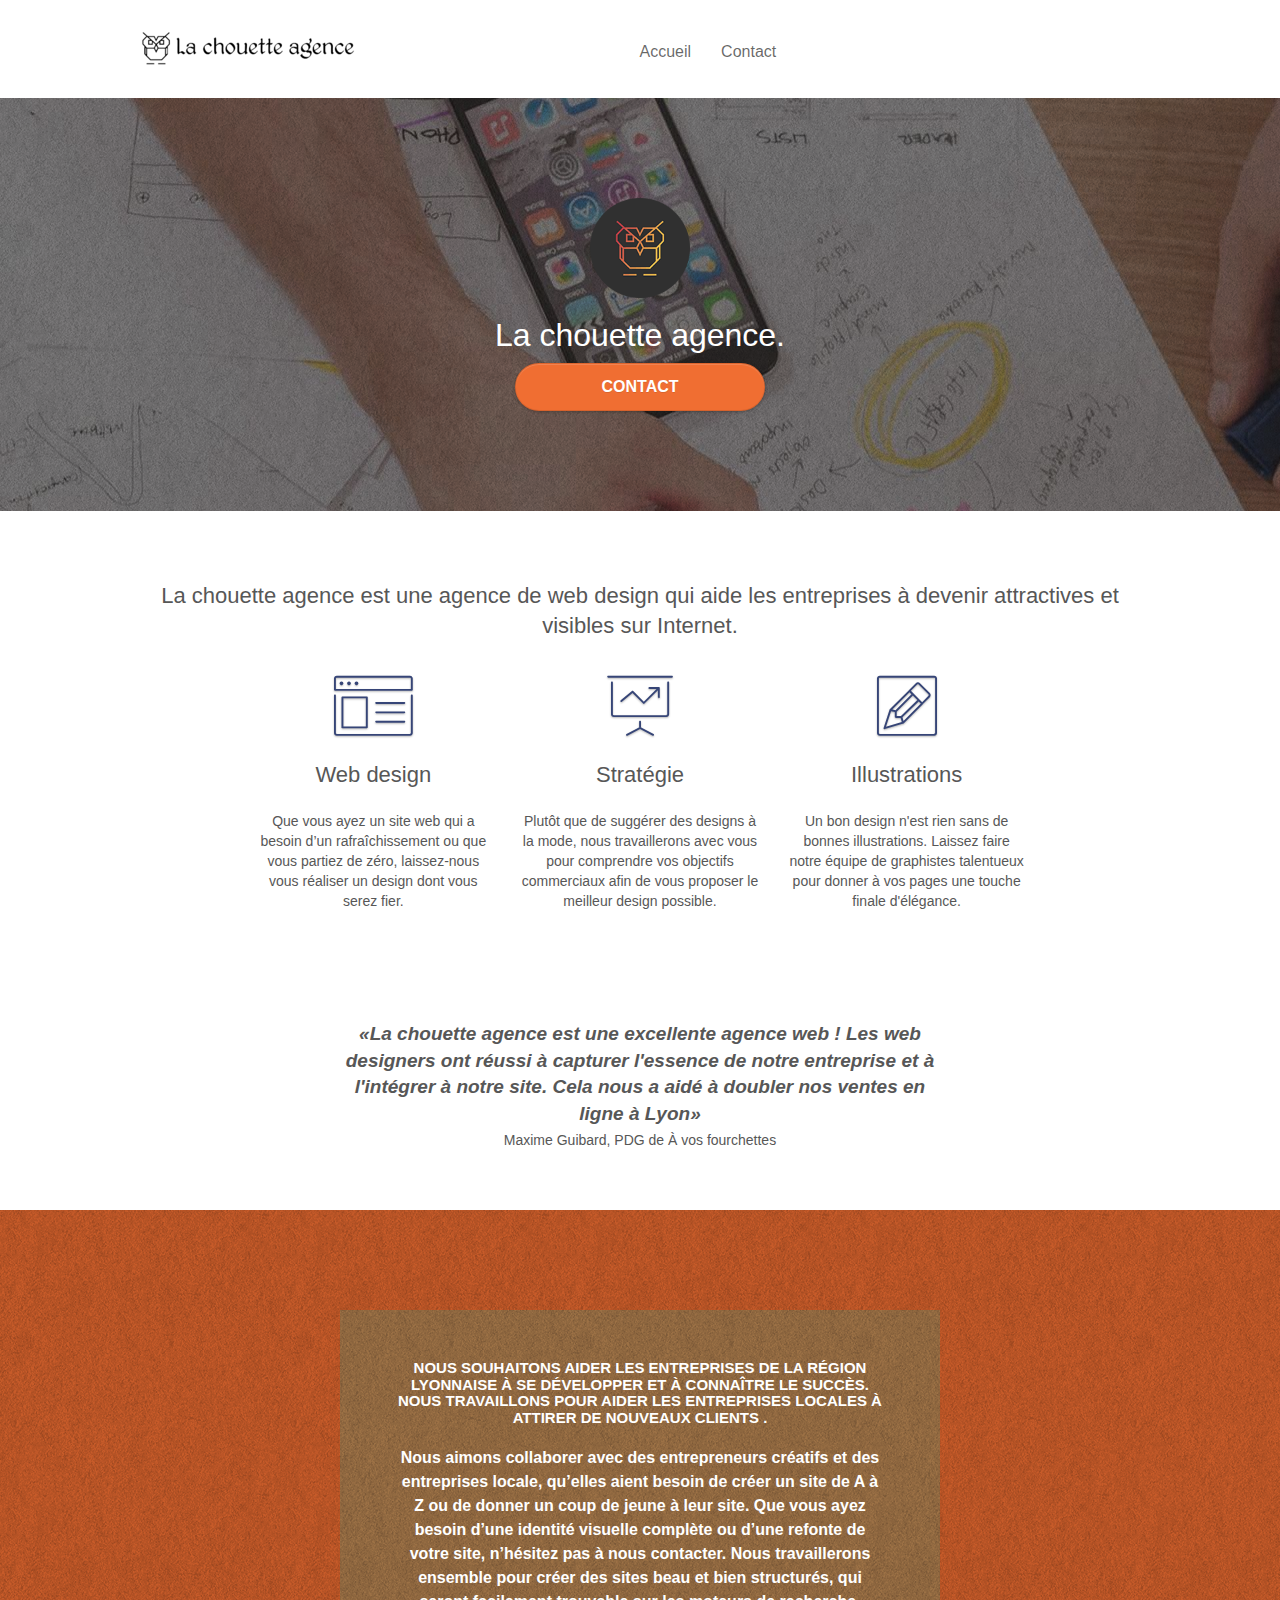
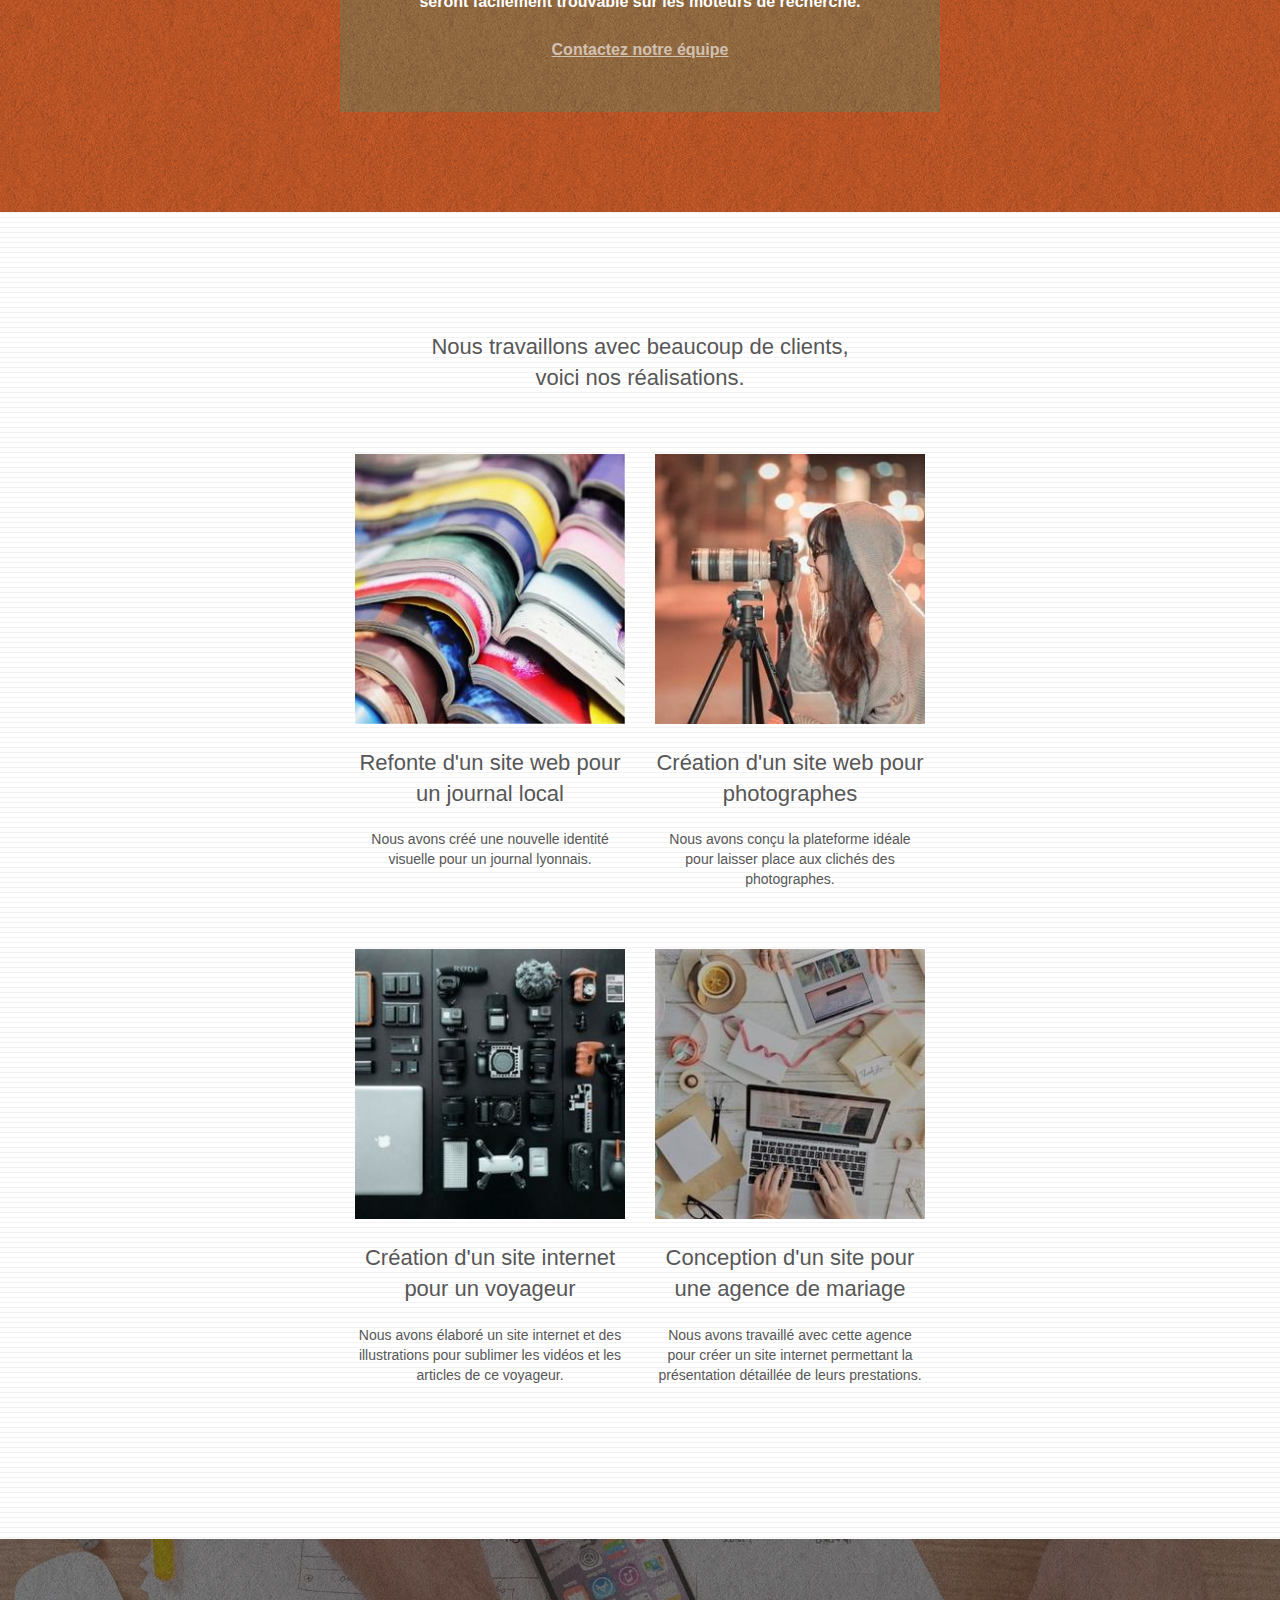
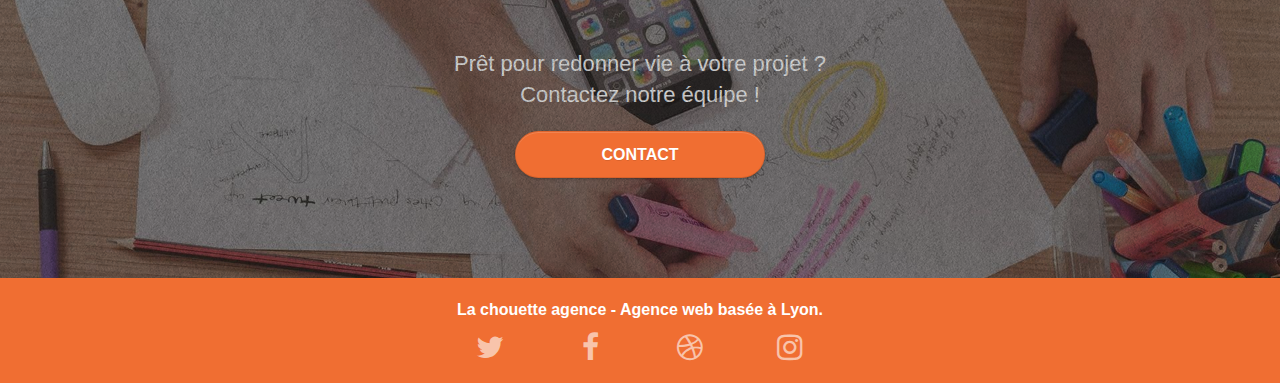
==== index.html @ 97c52daf "resize img / acces done / ggole lighthouse reco done" ====
<!doctype html>
<html lang="fr">

<head>
    <meta charset="utf-8">

    <title>Entreprise webdesign Lyon, La chouette agence</title>
    <meta name="title" content="Entreprise webdesign Lyon, La chouette agence">

    <meta name="description"
        content="La chouette agence, entreprise de webdesign sur Lyon. Spécialistes UI et UX, experts en création et amélioration de design web pour vos sites internet.">
    <meta name="viewport" content="width=device-width, initial-scale=1.0, viewport-fit=cover">
    <link rel="shortcut icon" type="image/png" href="favicon.jpg">

    <!-- Open Graph / Facebook -->
    <meta property="og:type" content="website">
    <meta property="og:url" content="https://lachouette.netlify.com/">
    <meta property="og:title" content="Entreprise webdesign Lyon, La chouette agence">
    <meta property="og:description"
        content="La chouette agence, entreprise de webdesign sur Lyon. Spécialistes UI et UX, experts en création et amélioration de design web pour vos sites internet.">
    <meta property="og:image" content="">

    <!-- Twitter -->
    <meta property="twitter:card" content="summary_large_image">
    <meta property="twitter:url" content="https://lachouette.netlify.com/">
    <meta property="twitter:title" content="Entreprise webdesign Lyon, La chouette agence">
    <meta property="twitter:description"
        content="La chouette agence, l'entreprise de webdesign sur Lyon. Spécialistes UI et UX, experts en création et amélioration de design web pour vos sites internet.">
    <meta property="twitter:image" content="">

    <link rel="stylesheet" href="https://maxcdn.bootstrapcdn.com/bootstrap/3.3.5/css/bootstrap.min.css">
    <link href="https://stackpath.bootstrapcdn.com/font-awesome/4.7.0/css/font-awesome.min.css" rel="stylesheet"
        integrity="sha384-wvfXpqpZZVQGK6TAh5PVlGOfQNHSoD2xbE+QkPxCAFlNEevoEH3Sl0sibVcOQVnN" crossorigin="anonymous">
    <link rel="stylesheet" type="text/css" href="./css/et-line.min.css">

    <link rel="stylesheet" media="screen and (max-width: 765px)" href="responsive.css" type="text/css" />

    <link rel="stylesheet" type="text/css" href="style.css">

    <!-- Analytics -->
    <script async src="https://www.googletagmanager.com/gtag/js?id=UA-156803780-1"></script>
    <script>
        window.dataLayer = window.dataLayer || [];

        function gtag() {
            dataLayer.push(arguments);
        }
        gtag('js', new Date());

        gtag('config', 'UA-156803780-1');
    </script>

    <!-- Analytics END -->

</head>

<body>



    <!-- header -->
    <header class="bloc bgc-white l-bloc " id="bloc-0">
        <div class="container bloc-sm">

            <nav class="navbar row">
                <div class="navbar-header">

                    <a class="navbar-brand" href="index.html"><img src="img/la-chouette-agence.png"
                            alt="logo et nom la chouette agence entreprise webdesign à Lyon" height="40" /></a>

                    <button id="nav-toggle" type="button" class="ui-navbar-toggle navbar-toggle" data-toggle="collapse"
                        data-target=".navbar-1">
                        <span class="sr-only">Toggle navigation</span><span class="icon-bar"></span><span
                            class="icon-bar"></span><span class="icon-bar"></span>
                    </button>
                </div>
                <div class="collapse navbar-collapse navbar-1 special-dropdown-nav">
                    <ul class="site-navigation nav navbar-nav">
                        <li>
                            <a href="index.html">Accueil</a>
                        </li>
                        <li>
                            <a href="contact.html">Contact</a>
                        </li>
                    </ul>
                </div>
            </nav>
        </div>
    </header>
    <!-- header END -->
    <main class="page-container">

        <!-- bloc-1-presentation -->
        <section class="bloc bgc-dark-slate-blue bg-banniere d-bloc bg-t-edge bloc-bg-texture texture-paper b-parallax"
            id="bloc-1-hero">
            <div class="container bloc-lg">
                <div class="row tight-width-whitespace">
                    <div class="col-sm-12">
                        <img src="img/logo.png" class="center-block image-resize-mode" width="100"
                            alt="logo la chouette agence entreprise webdesign à Lyon" />
                        <h1 class="text-center hero-bloc-text tc-white ">
                            La chouette agence.
                        </h1>
                        <div class="text-center">
                            <a href="contact.html" class="btn btn-lg btn-clean btn-rd cta-hero btn-atomic-tangerine"
                                id="cta-hero">Contact</a>
                        </div>
                    </div>
                </div>
            </div>
        </section>
        <!-- bloc-1-presentation END -->

        <!-- bloc-2-services -->
        <section class="bloc bgc-white l-bloc" id="bloc-2-services">
            <div class="container bloc-md">
                <div class="row">
                    <div class="col-sm-12 text-center">
                        <h2 class="line">La chouette agence est une agence de web design qui aide les entreprises à
                            devenir attractives et visibles sur Internet.</h2>
                    </div>
                </div>
                <div class="row voffset-lg med-width-whitespace">
                    <div class="col-sm-4">
                        <div class="text-center">
                            <span class="et-icon-browser sm-shadow icon-dark-slate-blue icons icon-lg"></span>
                        </div>
                        <h2 class="mg-md text-center">
                            Web design
                        </h2>
                        <p class="text-center ">
                            Que vous ayez un site web qui a besoin d&rsquo;un rafraîchissement ou que vous partiez de
                            zéro, laissez-nous vous réaliser un design dont vous serez fier.
                        </p>
                    </div>
                    <div class="col-sm-4">
                        <div class="text-center">
                            <span class="et-icon-presentation sm-shadow icon-dark-slate-blue icons icon-lg"></span>
                        </div>
                        <h2 class="mg-md text-center">
                            Stratégie
                        </h2>
                        <p class="text-center ">
                            Plutôt que de suggérer des designs à la mode, nous travaillerons avec vous pour comprendre
                            vos objectifs commerciaux afin de vous proposer le meilleur design possible.<br>
                        </p>
                    </div>
                    <div class="col-sm-4">
                        <div class="text-center">
                            <span class="et-icon-edit sm-shadow icon-dark-slate-blue icons icon-lg"></span>
                        </div>
                        <h2 class="mg-md text-center">
                            Illustrations
                        </h2>
                        <p class="text-center ">
                            Un bon design n'est rien sans de bonnes illustrations. Laissez faire notre équipe de
                            graphistes talentueux pour donner à vos pages une touche finale d'élégance.
                        </p>
                    </div>
                </div>
                <div class="row voffset-lg voffset">
                    <div class="col-xs-12 col-md-8 col-md-offset-2 text-center quote">
                        <h2 class="line"><q>La chouette agence est une excellente agence web ! Les web designers ont
                                réussi à capturer l'essence de notre entreprise et à l'intégrer à notre site. Cela nous
                                a aidé à doubler nos ventes en ligne à Lyon</q></h2>
                        <p>Maxime Guibard, PDG de À vos fourchettes</p>

                    </div>
                </div>
            </div>
        </section>
        <!-- bloc-2-services END -->

        <!-- bloc-3-what-i-do -->
        <section
            class="bloc tc-white bgc-atomic-tangerine bg-presentation d-bloc bloc-bg-texture texture-paper b-parallax"
            id="bloc-3-what-i-do">
            <div class="container bloc-lg">
                <div class="row tight-width-whitespace black-background">
                    <div class="col-sm-12">
                        <h3 class="mg-md text-center tc-white">
                            Nous souhaitons aider les entreprises de la région Lyonnaise à se développer et à connaître
                            le succès. Nous travaillons pour aider les entreprises locales à attirer de nouveaux clients
                            .<br>
                        </h3>
                        <p class="text-center white">
                            Nous aimons collaborer avec des entrepreneurs créatifs et des entreprises locale, qu’elles
                            aient besoin de créer un site de A à Z ou de donner un coup de jeune à leur site. Que vous
                            ayez besoin d’une identité visuelle complète ou d’une refonte de votre
                            site, n’hésitez pas à nous contacter. Nous travaillerons ensemble pour créer des sites beau
                            et bien structurés, qui seront facilement trouvable sur les moteurs de recherche. <br><br><a
                                class="ltc-white bold-link" href="contact.html">Contactez notre équipe</a><br>
                        </p>
                    </div>
                </div>
            </div>
        </section>
        <!-- bloc-3-what-i-do END -->

        <!-- bloc-4-portfolio -->
        <section class="bloc bgc-white bg-lines-h2-bg bg-repeat l-bloc" id="bloc-4-portfolio">
            <div class="container bloc-lg">
                <div class="row">
                    <div class="col-sm-12 text-center">
                        <h2 class="line">Nous travaillons avec beaucoup de clients,<br> voici nos réalisations.</h2>
                    </div>
                </div>
                <div class="row tight-width-whitespace portfolio-row">
                    <div class="col-sm-6">
                        <a href="#" data-lightbox="img/journal.jpg" data-gallery-id="gallery-1"
                            data-caption="Refonte d'un site web pour un journal local" data-frame="snapshot-lb"><img
                                src="img/journal.jpg"
                                alt="miniature la refonte d'un site web pour journal par l'entreprise de webdesign lyonnaise la chouette agence"
                                class="img-responsive portfolio-thumb" /></a>
                        <h2 class="mg-md text-center">
                            Refonte d'un site web pour un journal local
                        </h2>
                        <p class="text-center">
                            Nous avons créé une nouvelle identité visuelle pour un journal lyonnais.
                        </p>
                    </div>
                    <div class="col-sm-6">
                        <a href="#" data-lightbox="img/photographe.jpg" data-gallery-id="gallery-1"
                            data-caption="Création d'un site web pour photographes" data-frame="snapshot-lb"><img
                                src="img/photographe.jpg" class="img-responsive portfolio-thumb"
                                alt="miniature création d'un site web pour photographe par l'entreprise de webdesign lyonnaise la chouette agence" /></a>
                        <h2 class="mg-md text-center">
                            Création d'un site web pour photographes
                        </h2>
                        <p class="text-center">
                            Nous avons conçu la plateforme idéale pour laisser place aux clichés des photographes.
                        </p>
                    </div>
                </div>
                <div class="row tight-width-whitespace portfolio-row">
                    <div class="col-sm-6">
                        <a href="#" data-lightbox="img/voyageur.jpg" data-gallery-id="gallery-1"
                            data-caption="Création d'un site internet pour un voyageur" data-frame="snapshot-lb"><img
                                src="img/voyageur.jpg" class="img-responsive portfolio-thumb"
                                alt="miniature création d'un site web pour voyageur par l'entreprise de webdesign lyonnaise la chouette agence" /></a>
                        <h2 class="mg-md text-center">
                            Création d'un site internet pour un voyageur
                        </h2>
                        <p class="text-center">
                            Nous avons élaboré un site internet et des illustrations pour sublimer les vidéos et les
                            articles de ce voyageur.
                        </p>
                    </div>
                    <div class="col-sm-6">
                        <a href="#" data-lightbox="img/mariage.jpg" data-gallery-id="gallery-1"
                            data-caption="Conception d'un site pour une agence de mariage" data-frame="snapshot-lb"><img
                                src="img/mariage.jpg" class="img-responsive portfolio-thumb"
                                alt="miniature création d'un site web pour agence de mariage par l'entreprise de webdesign lyonnaise la chouette agence" /></a>
                        <h2 class="mg-md text-center">
                            Conception d'un site pour une agence de mariage
                        </h2>
                        <p class="text-center">
                            Nous avons travaillé avec cette agence pour créer un site internet permettant la
                            présentation détaillée de leurs prestations.
                        </p>
                    </div>
                </div>
            </div>
        </section>
        <!-- bloc-4-portfolio END -->

        <!-- bloc-5-cta -->
        <section class="bloc bgc-dark-slate-blue bg-banniere d-bloc bloc-bg-texture texture-paper" id="bloc-5-cta">
            <div class="container bloc-lg">
                <div class="row">
                    <h2 class="mg-md text-center tc-white">
                        Prêt pour redonner vie à votre projet ?<br>Contactez notre équipe !
                    </h2>
                    <div class="col-sm-12 text-center">
                        <a href="contact.html"
                            class="btn btn-atomic-tangerine btn-clean btn-rd btn-lg cta-hero">Contact</a>
                    </div>
                </div>
            </div>
        </section>
        <!-- bloc-5-cta END -->


        <!-- ScrollToTop Button -->
        <a class="bloc-button btn btn-d scrollToTop" onclick="scrollToTarget('1')"><span
                class="fa fa-chevron-up"></span></a>
        <!-- ScrollToTop Button END-->
    </main>
    <!-- Footer - bloc-8 -->
    <footer class="bloc bgc-atomic-tangerine d-bloc" id="bloc-8">
        <div class="container bloc-sm">
          <div class="row">
            <div class="col-sm-12">
              <p class="text-center white">
                La chouette agence - Agence web basée à Lyon.<br />
              </p>
              <div class="row row-no-gutters social">
                <div class="col-sm-3">
                  <div class="text-center">
                    <a class="social" id="twitter" href=" index.html"><span class="fa fa-twitter icon-md"></span></a>
                  </div>
                </div>
                <div class="col-sm-3">
                  <div class=" text-center ">
                    <a class=" social" id="facebook" href="index.html"><span class="fa fa-facebook icon-md"></span></a>
                  </div>
                </div>
                <div class="col-sm-3">
                  <div class="text-center">
                    <a class="social" id="dribbble" href="index.html"><span class="fa fa-dribbble icon-md"></span></a>
                  </div>
                </div>
                <div class="col-sm-3">
                  <div class="text-center">
                    <a class="social" id="instagram" href="index.html"><span class="fa fa-instagram icon-md"></span></a>
                  </div>
                </div>
              </div>
            </div>
          </div>
        </div>
      </footer>
    <!-- Footer - bloc-8 END -->


    <!-- Principal conteneur END -->

    <!--Script-->
    <script src="https://code.jquery.com/jquery-2.2.4.min.js"
        integrity="sha256-BbhdlvQf/xTY9gja0Dq3HiwQF8LaCRTXxZKRutelT44=" crossorigin="anonymous"></script>
    <script src="https://maxcdn.bootstrapcdn.com/bootstrap/3.3.5/js/bootstrap.min.js"></script>
    <script src="./js/blocs.min.js"></script>


</body>

</html>
---- responsive.css ----
html, body{
  margin: 0;
  padding: 0;
  overflow-x: hidden;
}

#bloc-0{
  padding: 0px 0px 0px 15px;  
}

.nav>li{
 clear: both; 
   
}
.navbar-toggle {
  padding-right: 11%;
}


.navbar-collapse{
  padding-left: 20%;
  background-color: rgba(223, 223, 223, 0.5);
}

#bloc-1-hero, #bloc-3-what-i-do{
    background-attachment: scroll;
}
---- style.css ----
body,
html {
  margin: 0;
  padding: 0;
  background: #fff;
  overflow-x: hidden;
}

a,
button {
  transition: all 0.3s ease-in-out;
  outline: none;
}

a:hover, a:focus, {
  text-decoration: none;
  cursor: pointer;
}

#page-loading-blocs-notifaction {
  position: fixed;
  top: 0;
  bottom: 0;
  width: 100%;
  z-index: 100000;
  background: #ffffff url("img/pageload-spinner.gif") no-repeat center center;
}

.bloc {
  width: 100%;
  clear: both;
  background: 50% 50% no-repeat;
  padding: 0 50px;
  background-size: cover;
  position: relative;
}

.bloc .container {
  padding-left: 0;
  padding-right: 0;
}

.bloc-lg {
  padding: 100px 50px;
}

.bloc-md {
  padding: 50px;
}

.bloc-sm {
  padding: 20px 50px;
}

.bg-center,
.bg-l-edge,
.bg-r-edge,
.bg-t-edge,
.bg-b-edge,
.bg-tl-edge,
.bg-bl-edge,
.bg-tr-edge,
.bg-br-edge,
.bg-repeat {
  background-size: auto;
}

.bg-repeat {
  background: repeat;
}

.bg-t-edge {
  background: top no-repeat;
}

.bloc-bg-texture::before {
  content: "";
  background-size: 2px 2px;
  position: absolute;
  top: 0;
  bottom: 0;
  left: 0;
  right: 0;
}

.texture-paper::before {
  background: url("img/texture-paper.png");
  background-size: 280px 280px;
}

.b-parallax {
  background-attachment: fixed;
}

.d-bloc {
  color: rgba(255, 255, 255, 0.7);
}

.d-bloc button:hover,.d-bloc button:focus {
  color: rgba(255, 255, 255, 0.9);
}

.d-bloc .icon-round,
.d-bloc .icon-square,
.d-bloc .icon-rounded,
.d-bloc .icon-semi-rounded-a,
.d-bloc .icon-semi-rounded-b {
  border-color: rgba(255, 255, 255, 0.9);
}

.d-bloc .divider-h span {
  border-color: rgba(255, 255, 255, 0.2);
}

.d-bloc .a-btn,
.d-bloc .navbar a,
.d-bloc .navbar-brand,
.d-bloc a .icon-sm,
.d-bloc a .icon-md,
.d-bloc a .icon-lg,
.d-bloc a .icon-xl,
.d-bloc h1 a,
.d-bloc h2 a,
.d-bloc h3 a,
.d-bloc h4 a,
.d-bloc h5 a,
.d-bloc h6 a,
.d-bloc p a {
  color: rgba(255, 255, 255, 0.6);
}

.d-bloc .a-btn:hover,.d-bloc .a-btn:focus,
.d-bloc .navbar a:hover,.d-bloc .navbar a:focus,
.d-bloc .navbar-brand:hover,.d-bloc .navbar-brand:focus,
.d-bloc a:hover .icon-sm,.d-bloc a:focus .icon-sm,
.d-bloc a:hover .icon-md,.d-bloc a:focus .icon-md,
.d-bloc a:hover .icon-lg,.d-bloc a:focus .icon-lg,
.d-bloc a:hover .icon-xl,.d-bloc a:focus .icon-xl,
.d-bloc h1 a:hover,.d-bloc h1 a:focus,
.d-bloc h2 a:hover,.d-bloc h2 a:focus,
.d-bloc h3 a:hover,.d-bloc h3 a:focus,
.d-bloc h4 a:hover,.d-bloc h4 a:focus,
.d-bloc h5 a:hover,.d-bloc h5 a:focus,
.d-bloc h6 a:hover,.d-bloc h6 a:focus,
.d-bloc p a:hover, .d-bloc p a:focus {
  color: rgba(255, 255, 255, 1);
}

.d-bloc .navbar-toggle .icon-bar {
  background: rgba(255, 255, 255, 1);
}

.d-bloc .btn-wire,
.d-bloc .btn-wire:hover,
.d-bloc .btn-wire:focus{
  color: rgba(255, 255, 255, 1);
  border-color: rgba(255, 255, 255, 1);
}

.d-bloc .panel {
  color: rgba(0, 0, 0, 0.5);
}

.d-bloc .panel button:hover,.d-bloc .panel button:focus{
  color: rgba(0, 0, 0, 0.7);
}

.d-bloc .panel icon {
  border-color: rgba(0, 0, 0, 0.7);
}

.d-bloc .panel .divider-h span {
  border-color: rgba(0, 0, 0, 0.1);
}

.d-bloc .panel .a-btn {
  color: rgba(0, 0, 0, 0.6);
}

.d-bloc .panel .a-btn:hover,
.d-bloc .panel .a-btn:focus {
  color: rgba(0, 0, 0, 1);
}

.d-bloc .panel .btn-wire,
.d-bloc .panel .btn-wire:hover,
.d-bloc .panel .btn-wire:focus {
  color: rgba(0, 0, 0, 0.7);
  border-color: rgba(0, 0, 0, 0.3);
}

.d-bloc .panel,
.l-bloc {
  color: rgba(0, 0, 0, 0.5);
}

.d-bloc .panel button:hover,
.l-bloc button:hover,
.d-bloc .panel button:focus,
.l-bloc button:focus {
  color: rgba(0, 0, 0, 0.7);
}

.l-bloc .icon-round,
.l-bloc .icon-square,
.l-bloc .icon-rounded,
.l-bloc .icon-semi-rounded-a,
.l-bloc .icon-semi-rounded-b {
  border-color: rgba(0, 0, 0, 0.7);
}

.d-bloc .panel .divider-h span,
.l-bloc .divider-h span {
  border-color: rgba(0, 0, 0, 0.1);
}

.d-bloc .panel .a-btn,
.l-bloc .a-btn,
.l-bloc .navbar a,
.l-bloc .navbar-brand,
.l-bloc a .icon-sm,
.l-bloc a .icon-md,
.l-bloc a .icon-lg,
.l-bloc a .icon-xl,
.l-bloc h1 a,
.l-bloc h2 a,
.l-bloc h3 a,
.l-bloc h4 a,
.l-bloc h5 a,
.l-bloc h6 a,
.l-bloc p a {
  color: rgba(0, 0, 0, 0.6);
}

.d-bloc .panel .a-btn:hover,
.d-bloc .panel .a-btn:focus,
.l-bloc .a-btn:hover,
.l-bloc .a-btn:focus,
.l-bloc .navbar a:hover,
.l-bloc .navbar a:focus,
.l-bloc .navbar-brand:hover,
.l-bloc .navbar-brand:focus,
.l-bloc a:hover .icon-sm,
.l-bloc a:hover .icon-md,
.l-bloc a:hover .icon-lg,
.l-bloc a:hover .icon-xl,
.l-bloc a:focus .icon-sm,
.l-bloc a:focus .icon-md,
.l-bloc a:focus .icon-lg,
.l-bloc a:focus .icon-xl,
.l-bloc h1 a:hover,
.l-bloc h2 a:hover,
.l-bloc h3 a:hover,
.l-bloc h4 a:hover,
.l-bloc h5 a:hover,
.l-bloc h6 a:hover,
.l-bloc p a:hover,
.l-bloc h1 a:focus,
.l-bloc h2 a:focus,
.l-bloc h3 a:focus,
.l-bloc h4 a:focus,
.l-bloc h5 a:focus,
.l-bloc h6 a:focus,
.l-bloc p a:focus {
  color: rgba(0, 0, 0, 1);
}

.l-bloc .navbar-toggle .icon-bar {
  color: rgba(0, 0, 0, 0.6);
}

.d-bloc .panel .btn-wire,
.d-bloc .panel .btn-wire:focus,
.d-bloc .panel .btn-wire:hover,
.l-bloc .btn-wire,
.l-bloc .btn-wire:hover,
.l-bloc .btn-wire:focus {
  color: rgba(0, 0, 0, 0.7);
  border-color: rgba(0, 0, 0, 0.3);
}

.voffset {
  margin-top: 30px;
}

.voffset-lg {
  margin-top: 80px;
}

.row-no-gutters {
  margin-right: 0;
  margin-left: 0;
}

.row.row-no-gutters > [class^="col-"],
.row.row-no-gutters > [class*=" col-"] {
  padding-right: 0;
  padding-left: 0;
}

#bloc-1-hero h1 {
  font-size: 32px;
}

.navbar {
  margin-bottom: 0;
  z-index: 1;
}

.navbar-brand {
  height: auto;
  padding: 3px 15px;
  font-size: 25px;
  font-weight: normal;
  font-weight: 600;
  line-height: 44px;
}

.navbar-brand img {
  max-height: 200px;
  margin: 0 5px 0 0;
  display: inline;
}

.navbar-brand img[src$="svg"] {
  min-width: 100px;
}

.nav-center .navbar-brand img {
  margin: 0;
}

.navbar .nav {
  padding-top: 2px;
  z-index: 1;
  margin-left: 25%;
}

.nav > li {
  float: left;
  margin-top: 4px;
  font-size: 16px;
}

.navbar-nav .open .dropdown-menu > li > a {
  text-align: inherit;
}

.nav > li a {
  font-size: 16px;
  font-weight: 300;
}

.nav > li a:hover,
.nav > li a:focus {
  background: transparent;
  text-decoration: underline;
}

.navbar-toggle {
  margin: 10px 10px 0 0;
  border: 0px;
}

.navbar-toggle:hover, .navbar-toggle:focus {
  background: transparent;
}

.navbar-toggle .icon-bar {
  background-color: rgba(0, 0, 0, 0.5);
  width: 26px;
}

.nav-invert .navbar .nav {
  float: left;
}

.nav-invert .navbar-header,
.nav-invert .navbar-brand {
  float: right;
  position: relative;
  z-index: 2;
}

.nav > li > .dropdown a {
  background: none;
  display: block;
  padding: 14px 25px;
}

nav .caret {
  margin: 0 5px;
}

.dropdown-menu .dropdown-menu {
  top: -8px;
  left: 100%;
}

.dropdown-menu .dropmenu-flow-right {
  top: 100%;
  left: 0;
  margin-left: -1px;
  border-top-left-radius: 0;
  border-top-right-radius: 0;
}

.dropdown-menu .dropdown span {
  border: 4px solid black;
  border-top-color: transparent;
  border-right-color: transparent;
  border-bottom-color: transparent;
  margin: 6px -5px 0 0;
  float: right;
}

.mg-md {
  margin-top: 10px;
  margin-bottom: 20px;
}

.mg-lg {
  margin-top: 10px;
  margin-bottom: 40px;
}

.btn {
  margin: 0 5px 5px 0;
}

.btn.pull-right {
  margin: 0 0 5px 5px;
}

.btn-d,
.btn-d:hover,
.btn-d:focus {
  color: #fff;
  background: rgba(0, 0, 0, 0.3);
}

button {
  outline: none;
}

.btn-rd {
  border-radius: 40px;
}

.btn-clean {
  border: 1px solid rgba(0, 0, 0, 0.08);
  border-bottom-color: rgba(0, 0, 0, 0.1);
  text-shadow: 0 1px 0 rgba(0, 0, 1, 0.1);
  box-shadow: 0 1px 3px rgba(0, 0, 1, 0.25),
    inset 0 1px 0 0 rgba(255, 255, 255, 0.15);
}

.icon-md {
  font-size: 30px;
}

.icon-lg {
  font-size: 60px;
}

.sm-shadow {
  text-shadow: 0 1px 2px rgba(0, 0, 0, 0.3);
}

.panel-sq,
.panel-sq .panel-heading,
.panel-sq .panel-footer {
  border-radius: 0;
}

.panel-rd {
  border-radius: 30px;
}

.panel-rd .panel-heading {
  border-radius: 29px 29px 0 0;
}

.panel-rd .panel-footer {
  border-radius: 0 0 29px 29px;
}

.form-control {
  border-color: rgba(0, 0, 0, 0.1);
  box-shadow: none;
}

.scrollToTop {
  width: 40px;
  height: 40px;
  position: fixed;
  bottom: 20px;
  right: 20px;
  opacity: 0;
  z-index: 500;
  transition: all 0.3s ease-in-out;
}

.scrollToTop span {
  margin-top: 6px;
}

.showScrollTop {
  font-size: 14px;
  opacity: 1;
}

a[data-lightbox] {
  position: relative;
  display: block;
  text-align: center;
}

a[data-lightbox]:hover::before, a[data-lightbox]:focus::before {
  content: "+";
  font-family: "HelveticaNeue-Light", "Helvetica Neue Light", "Helvetica Neue",
    Helvetica, Arial;

  font-size: 32px;
  width: 50px;
  height: 50px;
  margin-left: -25px;
  border-radius: 50%;
  background: rgba(0, 0, 0, 0.6);
  color: #fff;
  font-weight: 100;
  z-index: 1;
  position: absolute;
  top: 50%;
  transform: translateY(-50%);
}

a[data-lightbox]:hover img, a[data-lightbox]:focus img {
  opacity: 0.6;
  animation-fill-mode: none;
}

#lightbox-modal {
  display: flex;
  align-items: center;
}

#lightbox-modal .modal-dialog {
  width: 90%;
  max-width: 900px;
  margin: 0 auto 0;
}

#lightbox-modal .modal-dialog img {
  max-height: 90vh;
  margin: 0 auto;
}

.lightbox-caption {
  padding: 20px;
  color: #fff;
  background: rgba(0, 0, 0, 0.5);
  position: absolute;
  left: 15px;
  right: 15px;
  bottom: 5px;
}

.close-lightbox {
  color: #fff;
  font-size: 30px;
  position: absolute;
  top: 20px;
  right: 20px;
  z-index: 20;
  background: rgba(0, 0, 0, 0.5);
  border: none;
  line-height: 30px;
  padding: 0 9px 5px;
  opacity: 0.3;
}

.close-lightbox:hover,.close-lightbox:focus,
.next-lightbox:hover,.next-lightbox:focus,
.prev-lightbox:hover,..prev-lightbox:focus,{
  opacity: 1;
  color: #fff;
}

.next-lightbox,
.prev-lightbox {
  font-size: 20px;
  color: rgba(255, 255, 255, 0.9);
  background: rgba(0, 0, 0, 0.5);
  transition: all 0.2s ease-in-out;
  position: absolute;
  top: 45%;
  z-index: 1;
  opacity: 0.4;
}

.next-lightbox {
  padding: 6px 8px 1px 13px;
  right: 25px;
}

.prev-lightbox {
  padding: 6px 13px 1px 10px;
  left: 25px;
}

.snapshot-lb .modal-body {
  padding-bottom: 45px;
}

.snapshot-lb .lightbox-caption {
  padding: 0;
  color: rgba(0, 0, 0, 0.5);
  background: none;
}

h1,
h2,
h3,
h4,
h5,
h6,
p,
label,
.btn,
a {
  font-family: "helvetica";

  font-weight: 400;
  color: #575757;
}

.container {
  max-width: 1000px;
}

.hero-bloc-text {
  font-size: 38px;
}

.hero-bloc-text-sub {
  font-size: 36px;
}

.statement-bloc-text {
  line-height: 26px;
  font-style: italic;
  font-size: 20px;
  text-align: center;
  font-weight: lighter;
  max-width: 520px;
  margin: auto auto auto auto;
}

p {
  font-size: 14px;
}

.tight-width-whitespace {
  max-width: 600px;
  margin: auto auto auto auto;
}

.h1 {
  font-size: 20px;
  font-family: "Open Sans";
}

.cta-hero {
  margin-top: 22px;
  color: #ffffff;
  text-transform: uppercase;
  padding: 12px 28px 12px 28px;
  font-size: 16px;
  font-weight: 700;
}

.social {
  max-width: 400px;
  margin: auto auto auto auto;
}

h2 {
  font-size: 22px;
  line-height: 1.4em;
}

h3 {
  font-size: 15px;
  text-transform: uppercase;
  font-weight: 700;
  color: #333333;
}

.med-width-whitespace {
  max-width: 800px;
  margin: auto auto auto auto;
  box-shadow: 0px 0px 0px #000000;
}

h1 {
  color: #333333;
}

h4 {
  color: #333333;
}

.icons {
  margin-bottom: 14px;
  margin-top: 24px;
}

.white {
  color: #ffffff;
  font-weight: 600;
  font-size: 16px;
  line-height: 1.5em;
}

.portfolio-thumb {
  margin-bottom: 24px;
}

.portfolio-row {
  margin-bottom: 44px;
  margin-top: 50px;
}

.avatar {
  box-shadow: 0px 4px 9px rgba(0, 0, 0, 0.3);
}

.black-background {
  background-color: rgba(165, 147, 99, 0.7);
  padding: 40px 40px 40px 40px;
}

.bold-link {
  font-weight: 900;
  text-decoration: underline;
}

.bgc-white {
  background-color: #ffffff;
}

.bgc-dark-slate-blue {
  background-color: #364577;
}

.bgc-atomic-tangerine {
  background-color: #f06e32;
}

.tc-white {
  color: #fff;
}

.btn-atomic-tangerine {
  background: #f06e32;
  color: #ffffff;
  max-width: 250px;
  display: block;
  margin: auto;
}

.btn-atomic-tangerine:hover, .btn-atomic-tangerine:focus {
  background: #c27956;
  color: #ffffff;
}

.ltc-white {
  color: #ffffff;
}

.ltc-white:hover,.ltc-white:focus {
  color: #cccccc;
}

.ltc-atomic-tangerine {
  color: #f06e32;
}

.ltc-atomic-tangerine:hover, .ltc-atomic-tangerine:focus {
  color: #c27956;
}

.icon-dark-slate-blue {
  color: #364577;
  border-color: #364577;
}

.bg-dots-bg {
  background-image: url("img/dots-bg.png");
}

.bg-lines-h2-bg {
  background-image: url("img/lines-h2-bg.png");
}

.bg-banniere {
  background-image: url("img/banniere.jpg");
}

.bg-presentation {
  background-image: url("img/image-de-presentation.jpg");
}

.quote .line {
  margin-bottom: 3px;
  font-size: 19px;
  font-style: italic;
  font-weight: 600;
  margin: 20px 20px 3px 20px;
}

.contact {
  margin-top: 50px;
}
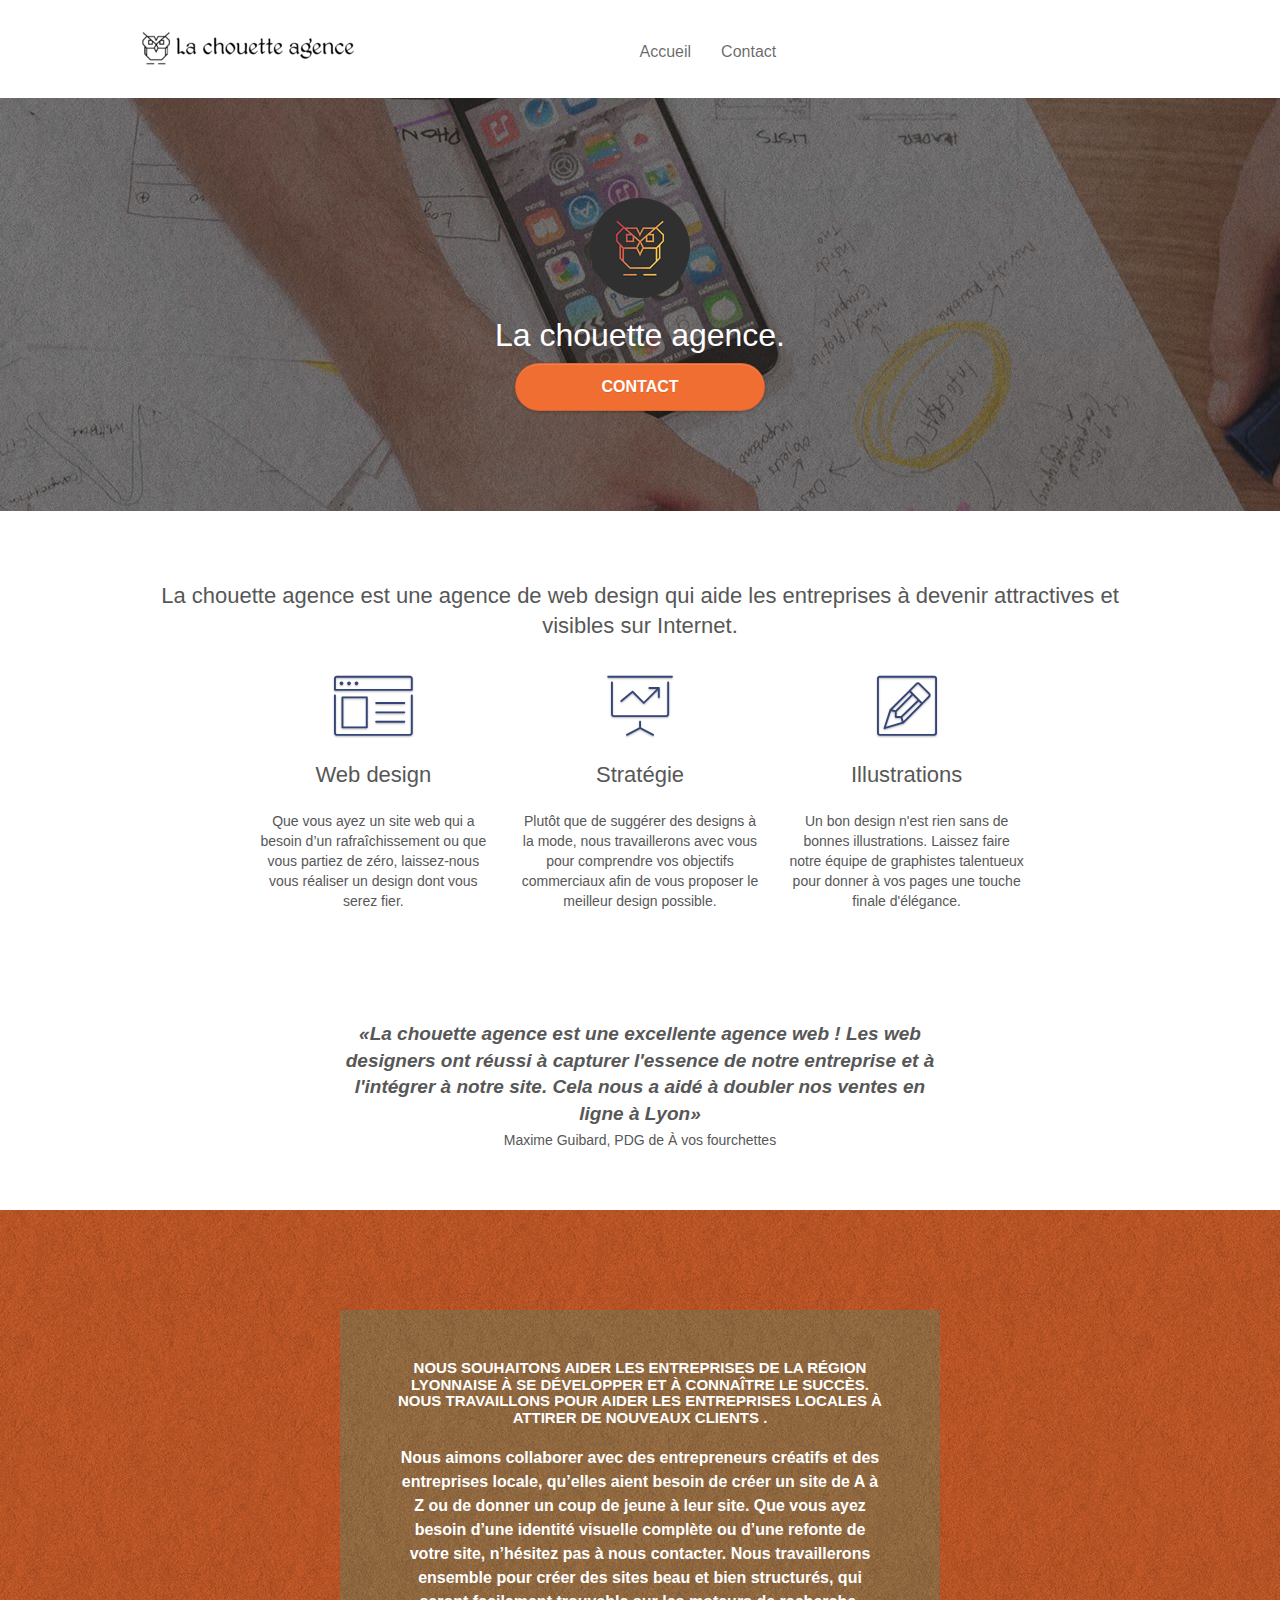
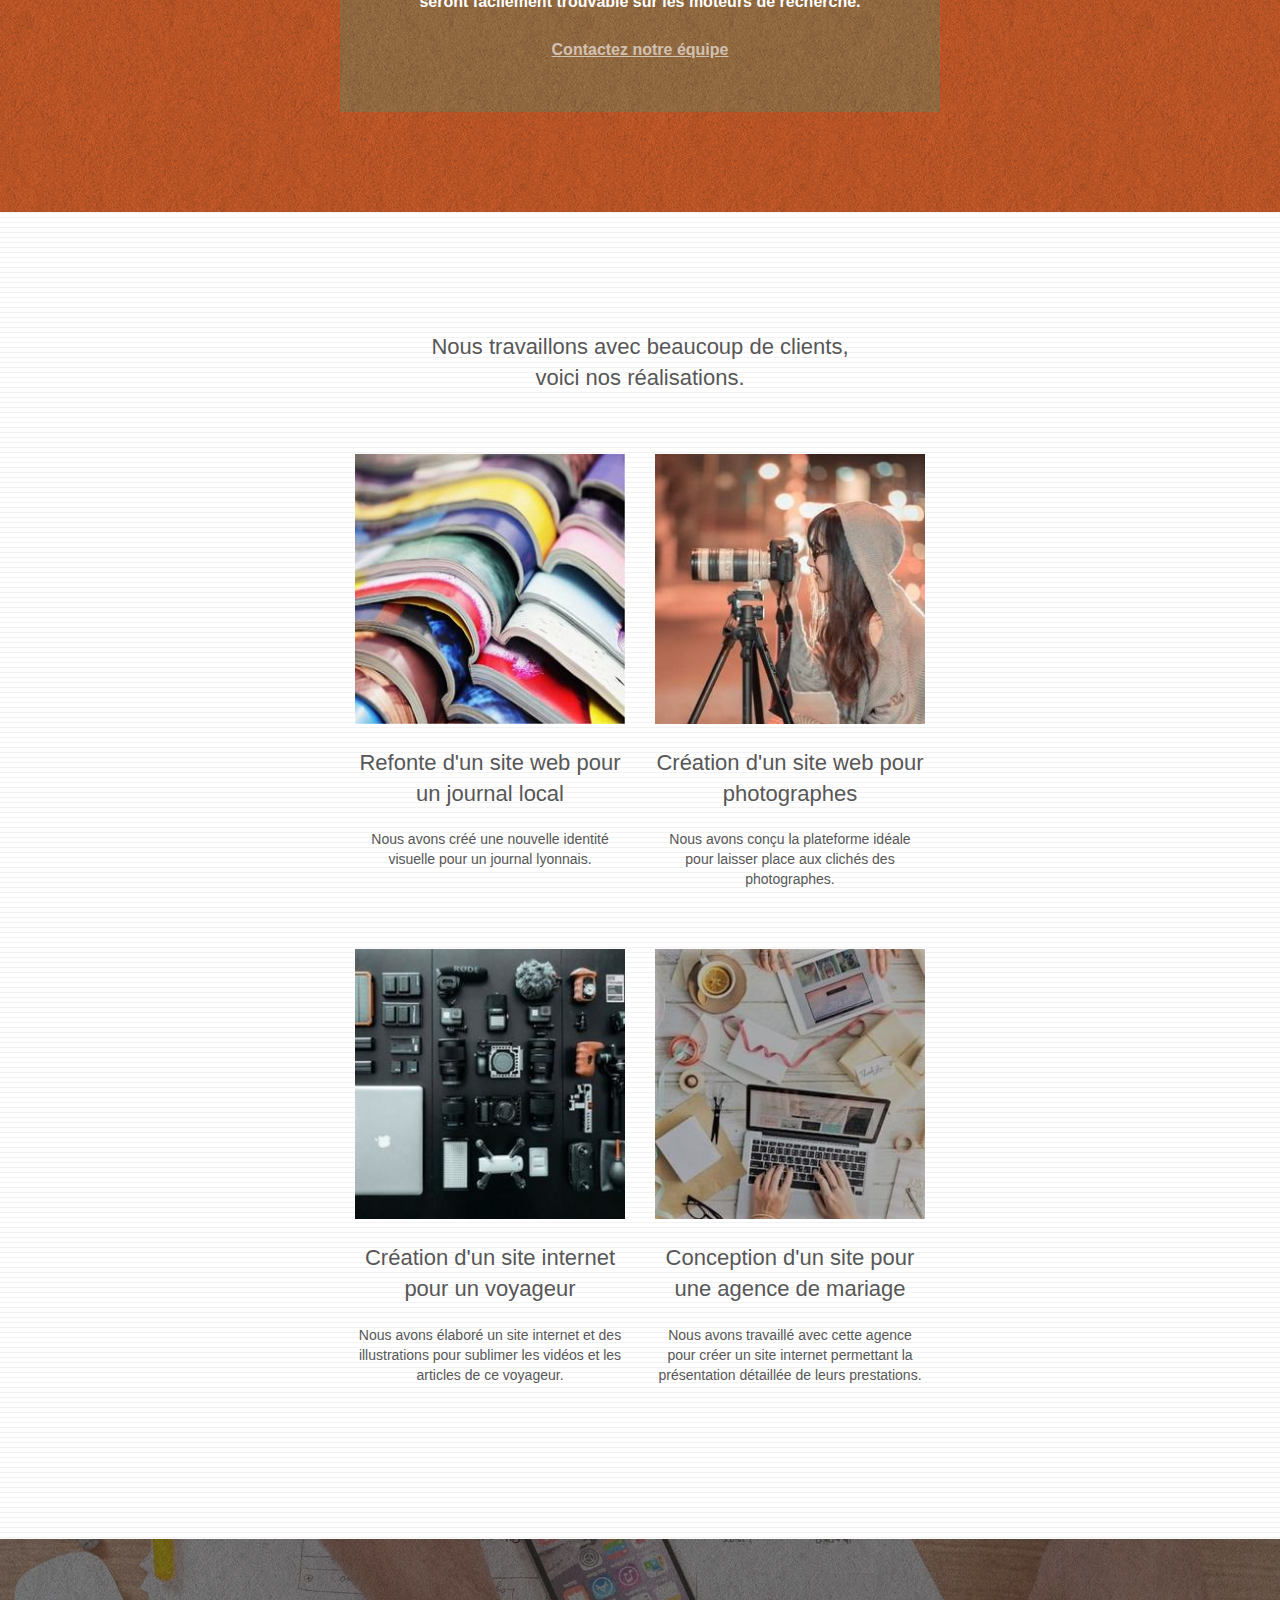
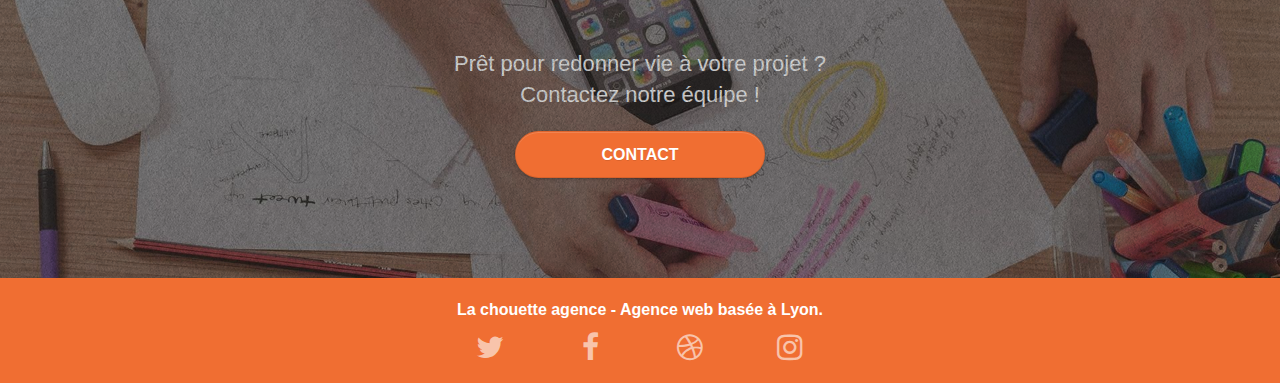
==== commit 73b51a15: "og n twitter meta tag image" ====
--- a/index.html
+++ b/index.html
@@ -18,7 +18,7 @@
     <meta property="og:title" content="Entreprise webdesign Lyon, La chouette agence">
     <meta property="og:description"
         content="La chouette agence, entreprise de webdesign sur Lyon. Spécialistes UI et UX, experts en création et amélioration de design web pour vos sites internet.">
-    <meta property="og:image" content="">
+    <meta property="og:image" content="img/banniere.jpg">
 
     <!-- Twitter -->
     <meta property="twitter:card" content="summary_large_image">
@@ -26,7 +26,7 @@
     <meta property="twitter:title" content="Entreprise webdesign Lyon, La chouette agence">
     <meta property="twitter:description"
         content="La chouette agence, l'entreprise de webdesign sur Lyon. Spécialistes UI et UX, experts en création et amélioration de design web pour vos sites internet.">
-    <meta property="twitter:image" content="">
+    <meta property="twitter:image" content="img/banniere.jpg">
 
     <link rel="stylesheet" href="https://maxcdn.bootstrapcdn.com/bootstrap/3.3.5/css/bootstrap.min.css">
     <link href="https://stackpath.bootstrapcdn.com/font-awesome/4.7.0/css/font-awesome.min.css" rel="stylesheet"
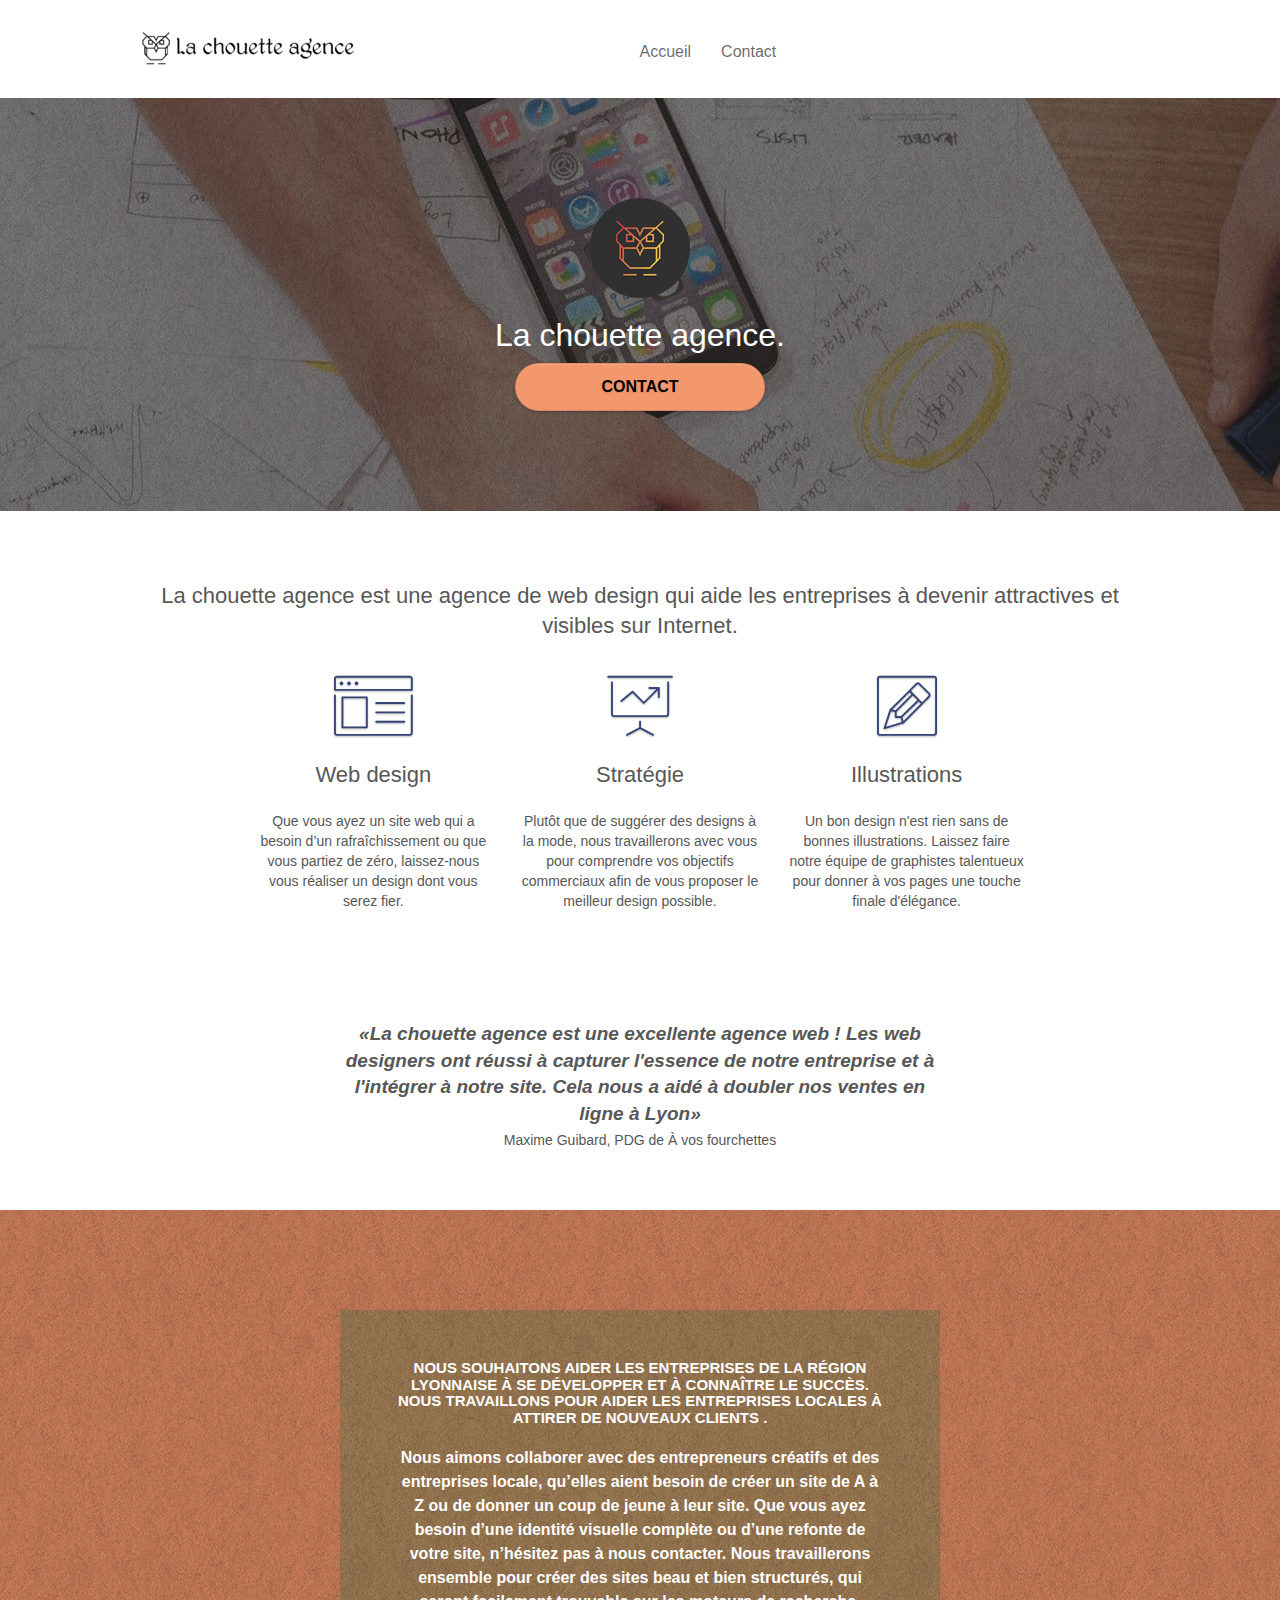
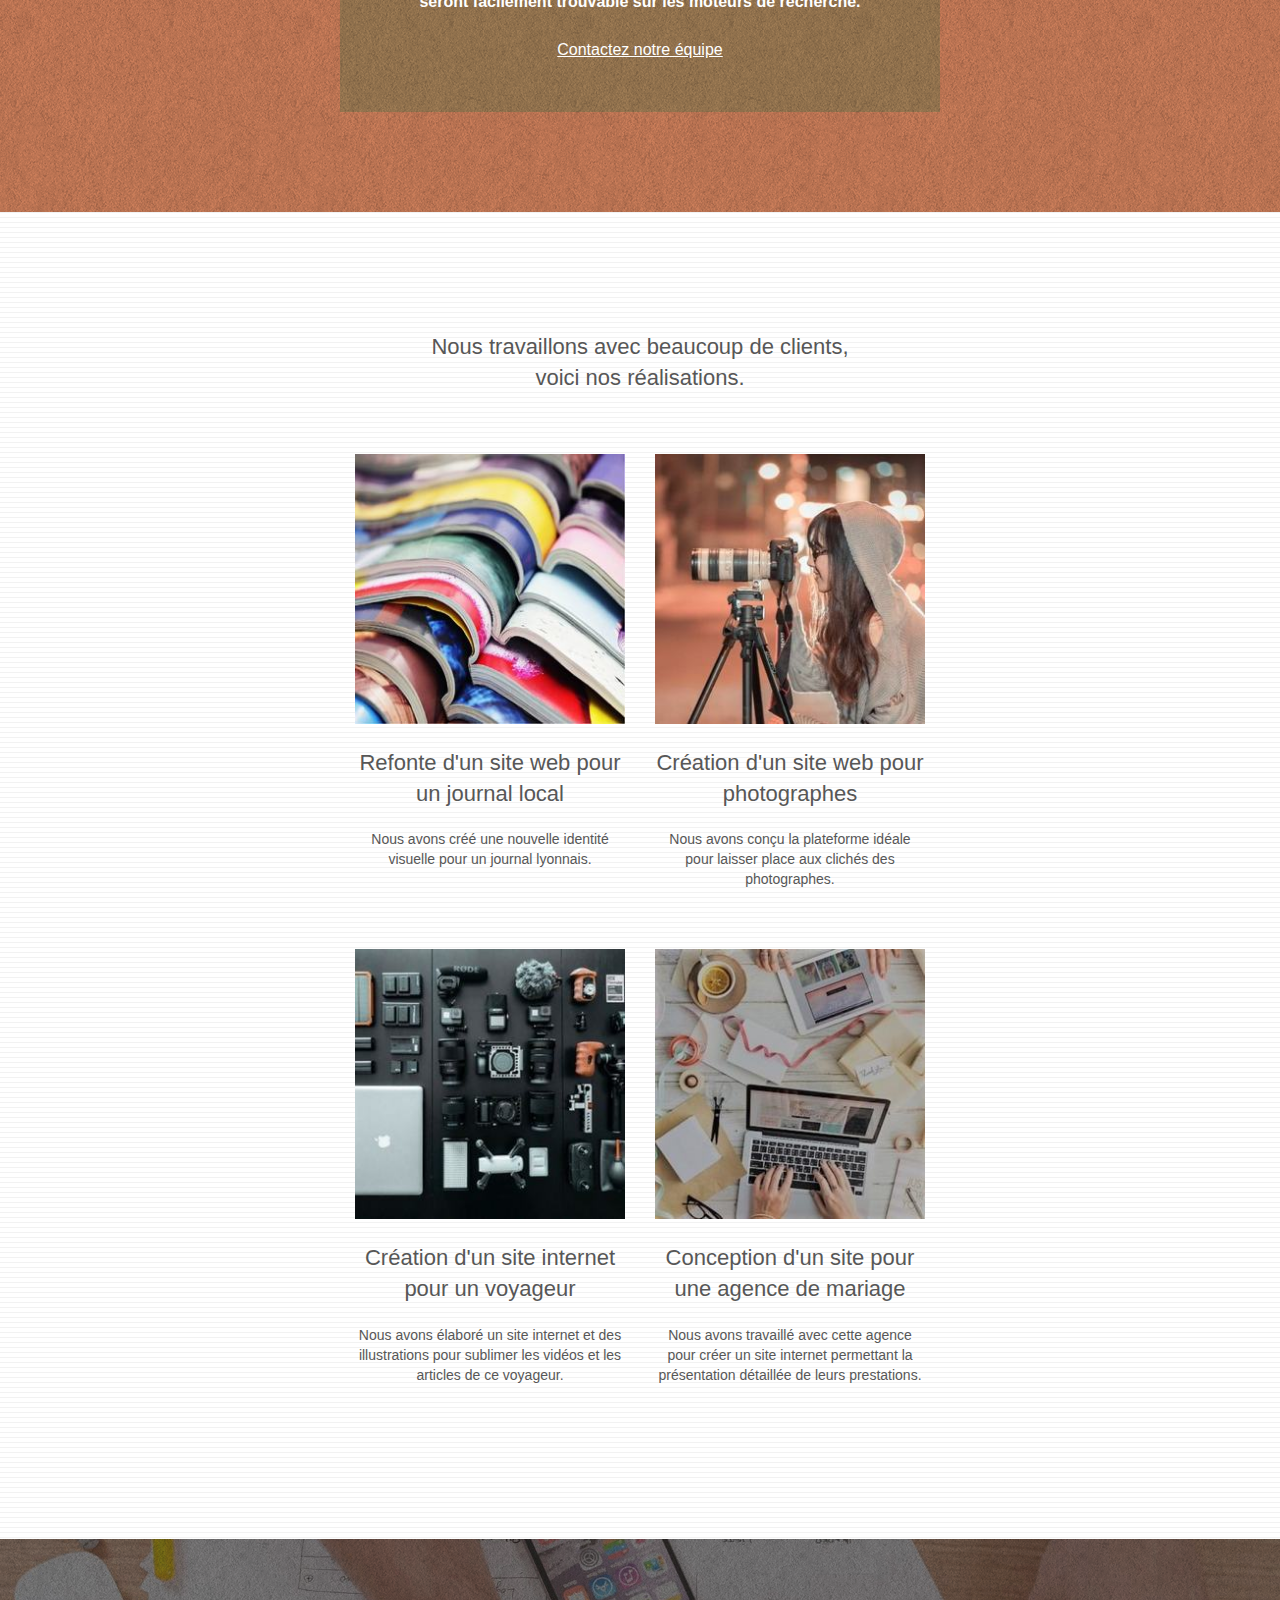
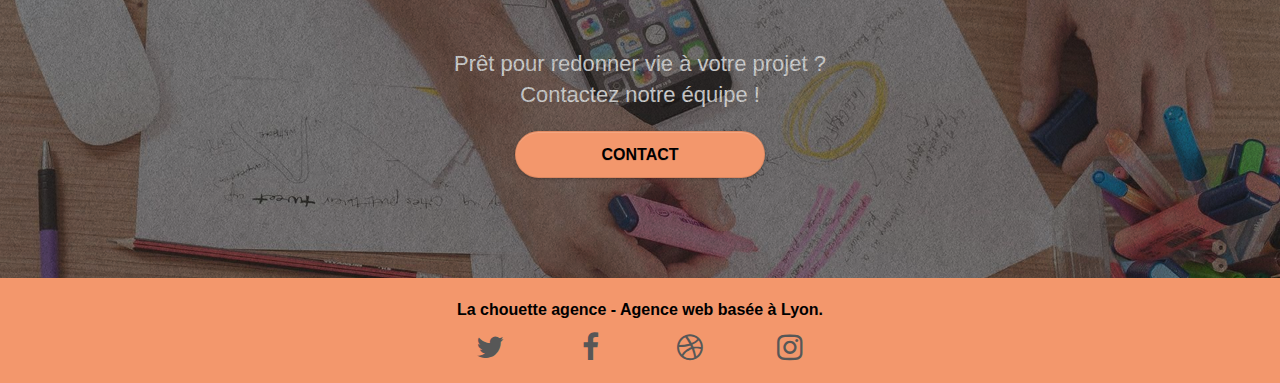
==== commit 3702edd8: "color footer" ====
--- a/index.html
+++ b/index.html
@@ -18,7 +18,7 @@
     <meta property="og:title" content="Entreprise webdesign Lyon, La chouette agence">
     <meta property="og:description"
         content="La chouette agence, entreprise de webdesign sur Lyon. Spécialistes UI et UX, experts en création et amélioration de design web pour vos sites internet.">
-    <meta property="og:image" content="img/banniere.jpg">
+    <meta property="og:image" content="https://zupimages.net/up/20/07/42bm.jpg">
 
     <!-- Twitter -->
     <meta property="twitter:card" content="summary_large_image">
@@ -26,7 +26,7 @@
     <meta property="twitter:title" content="Entreprise webdesign Lyon, La chouette agence">
     <meta property="twitter:description"
         content="La chouette agence, l'entreprise de webdesign sur Lyon. Spécialistes UI et UX, experts en création et amélioration de design web pour vos sites internet.">
-    <meta property="twitter:image" content="img/banniere.jpg">
+    <meta property="twitter:image" content="https://zupimages.net/up/20/07/42bm.jpg">
 
     <link rel="stylesheet" href="https://maxcdn.bootstrapcdn.com/bootstrap/3.3.5/css/bootstrap.min.css">
     <link href="https://stackpath.bootstrapcdn.com/font-awesome/4.7.0/css/font-awesome.min.css" rel="stylesheet"
@@ -291,7 +291,7 @@
         <div class="container bloc-sm">
           <div class="row">
             <div class="col-sm-12">
-              <p class="text-center white">
+              <p class="text-center">
                 La chouette agence - Agence web basée à Lyon.<br />
               </p>
               <div class="row row-no-gutters social">
--- a/style.css
+++ b/style.css
@@ -126,7 +126,8 @@
 .d-bloc h5 a,
 .d-bloc h6 a,
 .d-bloc p a {
-  color: rgba(255, 255, 255, 0.6);
+  color: #fff);
+  font-weight: 500;
 }
 
 .d-bloc .a-btn:hover,.d-bloc .a-btn:focus,
@@ -144,6 +145,7 @@
 .d-bloc h6 a:hover,.d-bloc h6 a:focus,
 .d-bloc p a:hover, .d-bloc p a:focus {
   color: rgba(255, 255, 255, 1);
+  font-weight: bold;
 }
 
 .d-bloc .navbar-toggle .icon-bar {
@@ -755,7 +757,7 @@
 }
 
 .bgc-atomic-tangerine {
-  background-color: #f06e32;
+  background-color: #f3976c;
 }
 
 .tc-white {
@@ -763,8 +765,8 @@
 }
 
 .btn-atomic-tangerine {
-  background: #f06e32;
-  color: #ffffff;
+  background: #f3976c;
+  color: #000;
   max-width: 250px;
   display: block;
   margin: auto;
@@ -772,7 +774,7 @@
 
 .btn-atomic-tangerine:hover, .btn-atomic-tangerine:focus {
   background: #c27956;
-  color: #ffffff;
+  color: #383838;
 }
 
 .ltc-white {
@@ -784,7 +786,7 @@
 }
 
 .ltc-atomic-tangerine {
-  color: #f06e32;
+  color: #f3976c;
 }
 
 .ltc-atomic-tangerine:hover, .ltc-atomic-tangerine:focus {
@@ -823,3 +825,10 @@
 .contact {
   margin-top: 50px;
 }
+
+footer p{
+  color: #000;
+  font-weight: 600;
+  font-size: 16px;
+  line-height: 1.5em;
+}
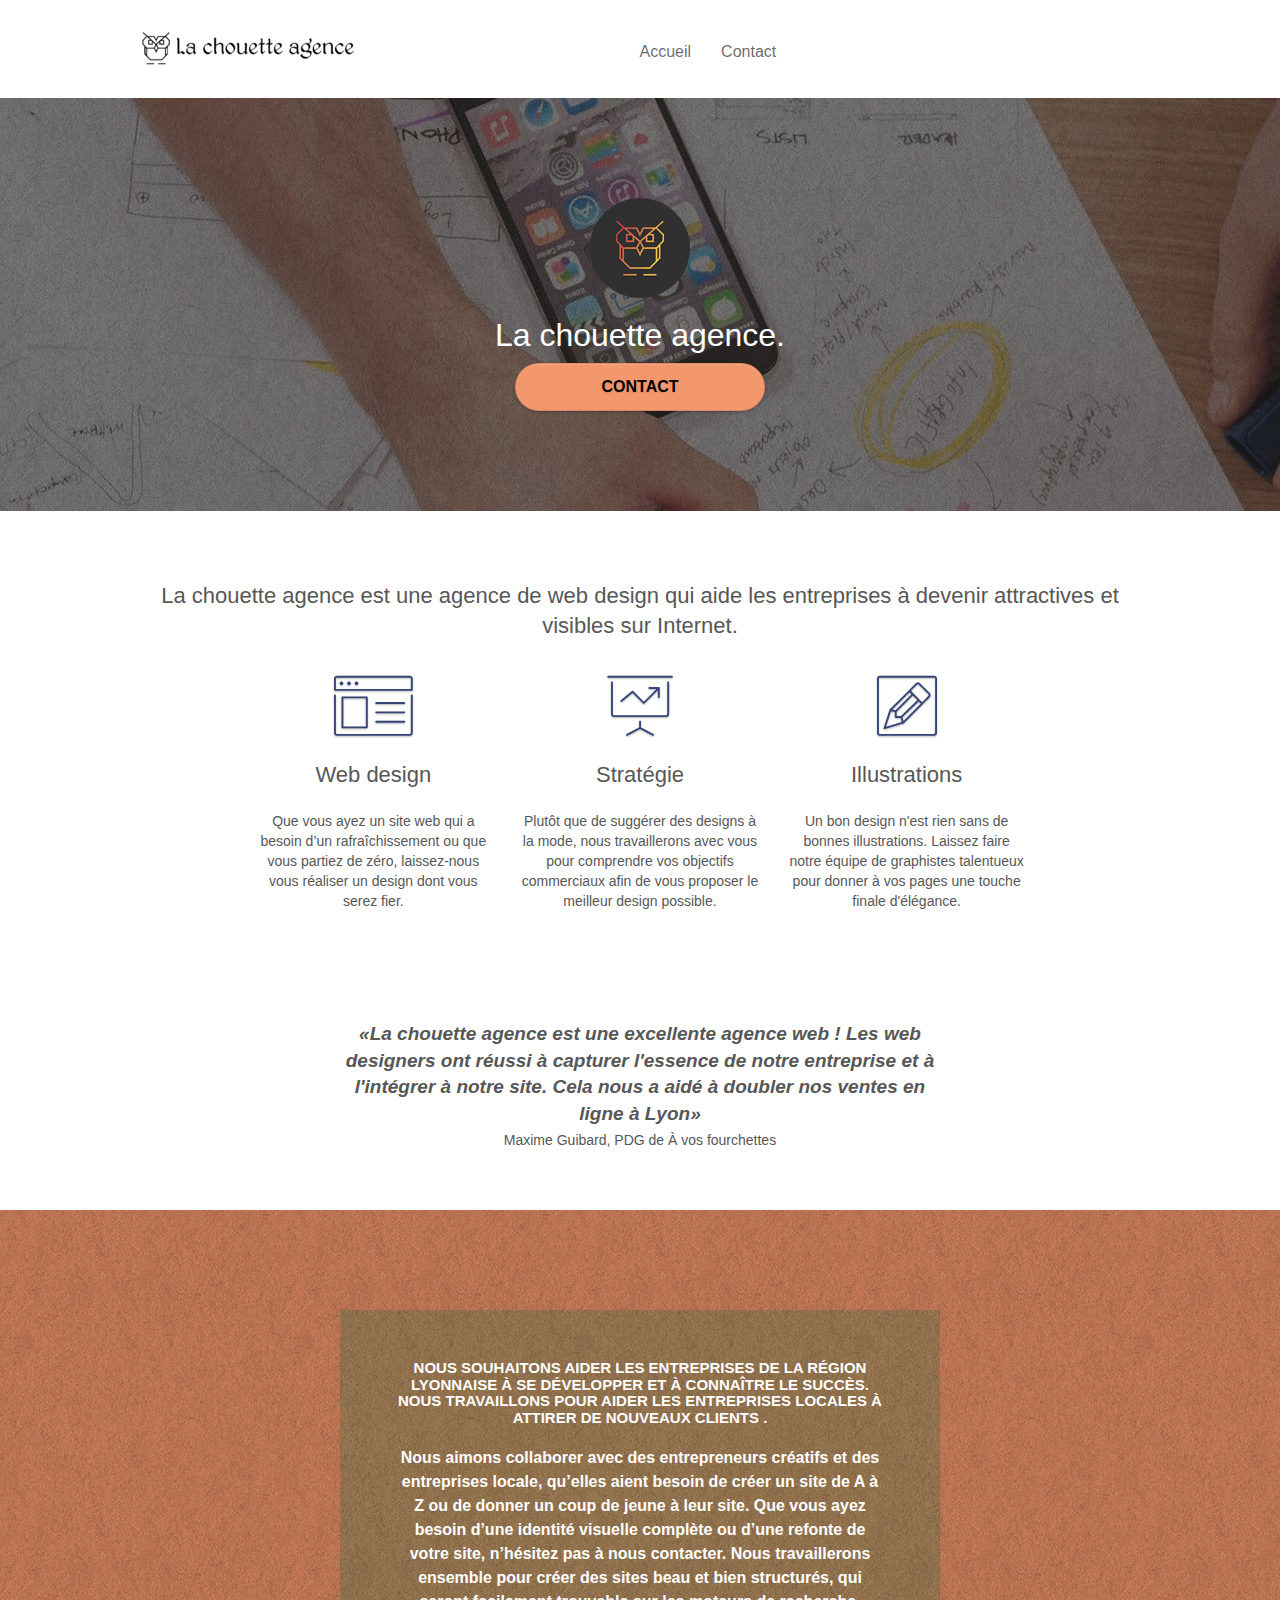
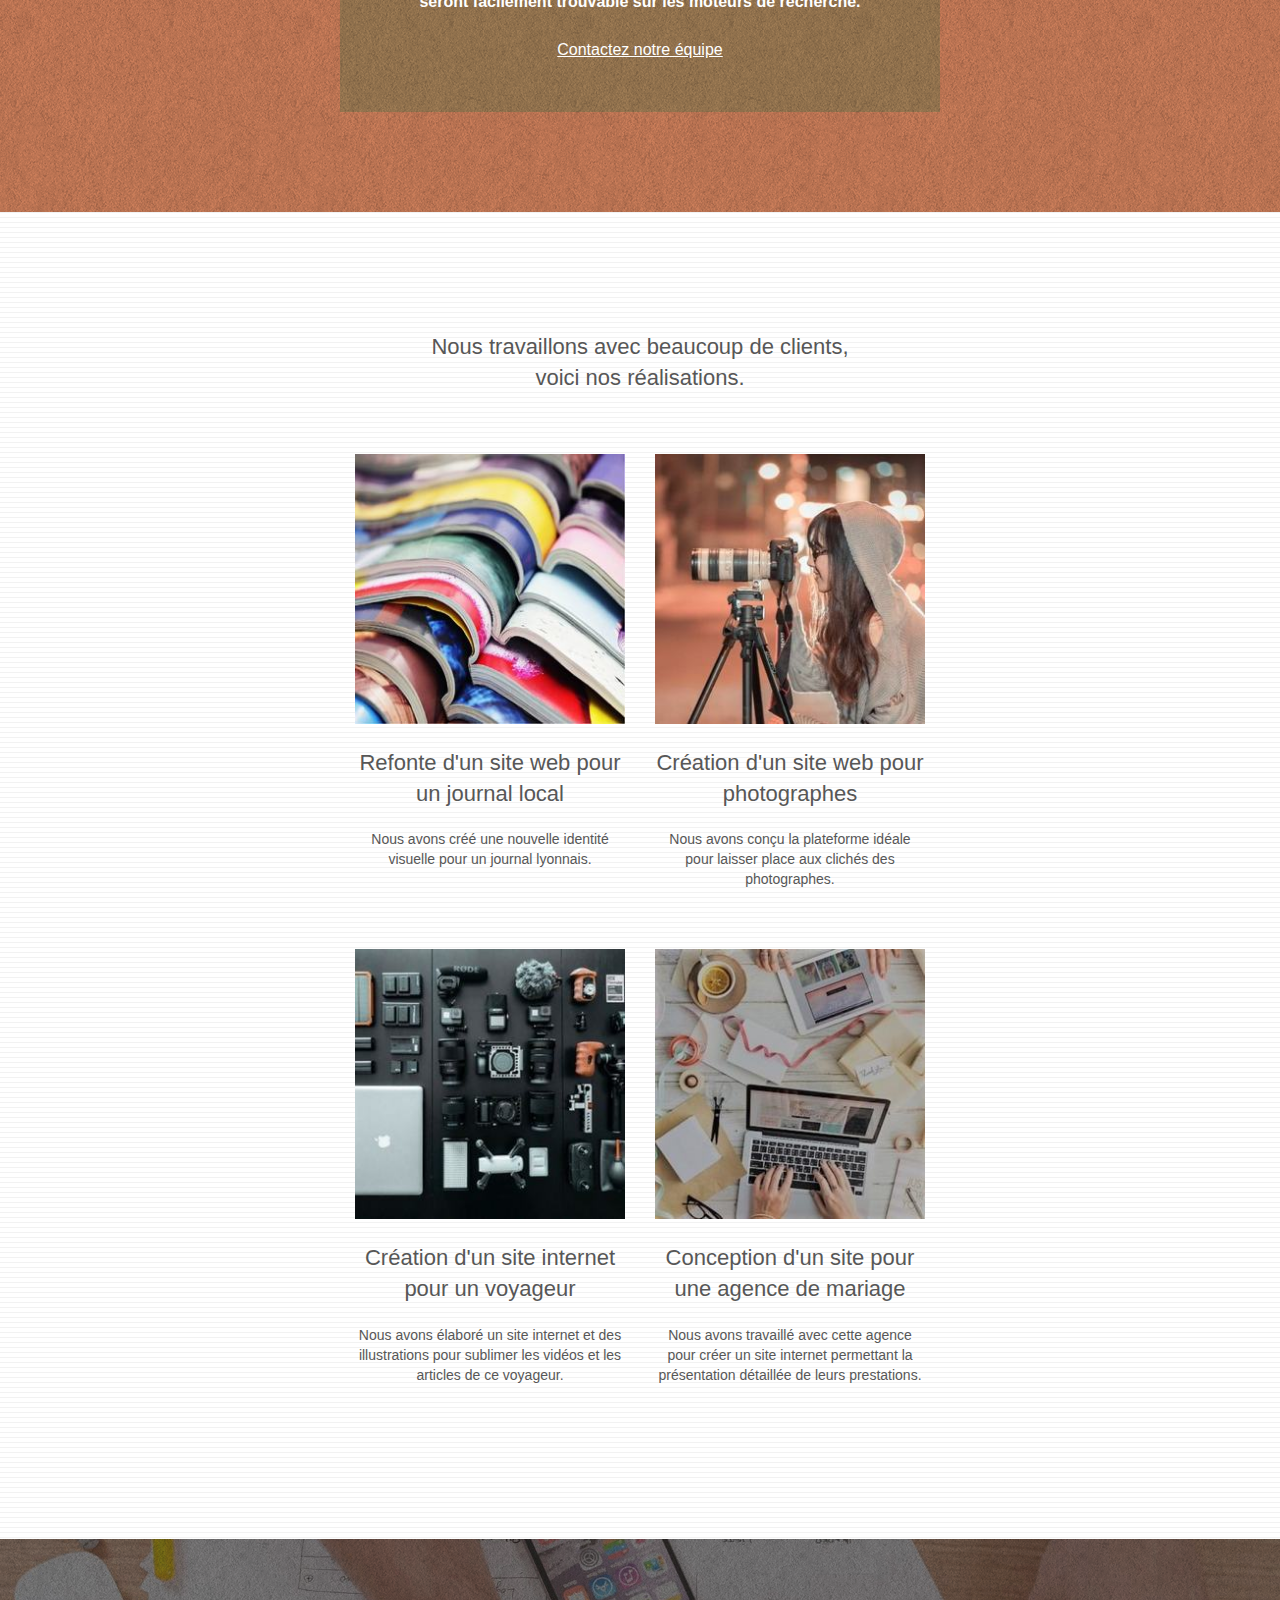
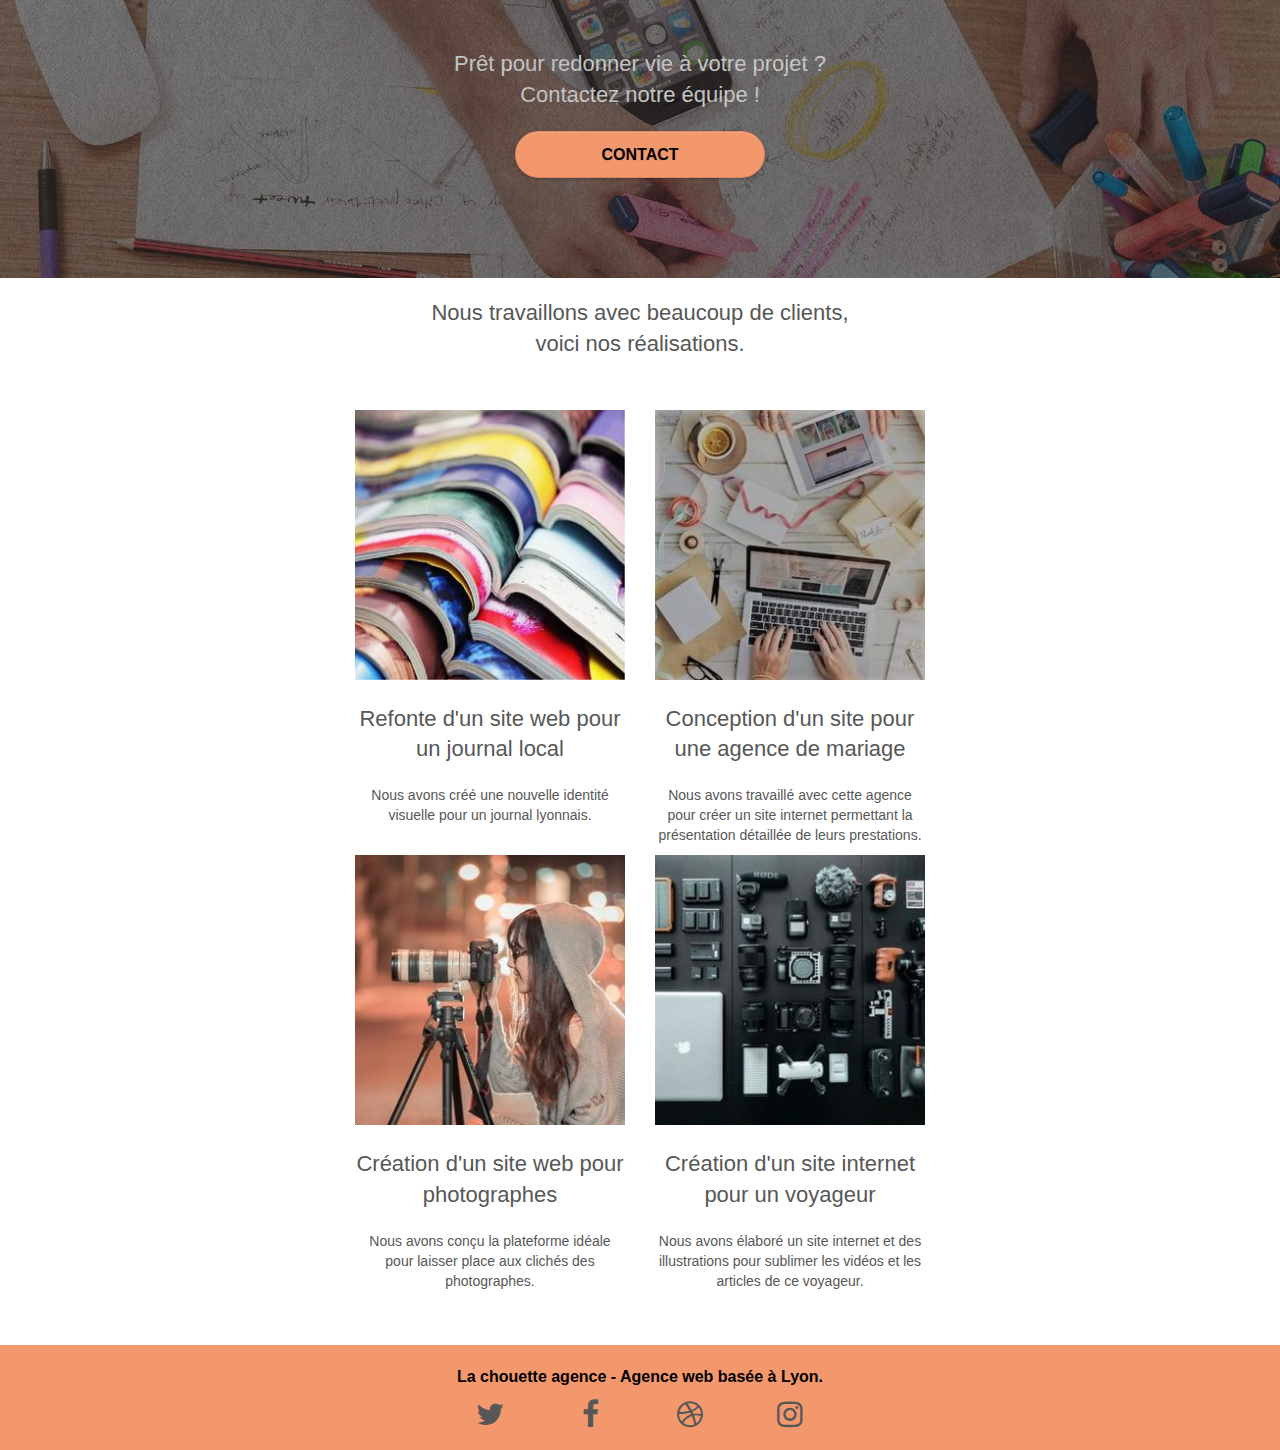
==== commit 3354ab85: "bootstrap carrousel n modal html done" ====
--- a/index.html
+++ b/index.html
@@ -281,6 +281,146 @@
         <!-- bloc-5-cta END -->
 
 
+
+
+
+
+
+
+        <!-- carroussel bootstrap -->
+
+        <div class="container text-center">
+            <h2 class="line">Nous travaillons avec beaucoup de clients,<br> voici nos réalisations.</h2>
+
+            <div class="nav nav-pills nav-stacked text-center row tight-width-whitespace portfolio-row">
+
+
+                <div class="col-sm-6">
+                    <a href="#lightbox" data-toggle="modal" data-slide-to="0">
+
+                        <img src="img/journal.jpg"
+                            alt="miniature la refonte d'un site web pour journal par l'entreprise de webdesign lyonnaise la chouette agence"
+                            class="img-responsive portfolio-thumb" />
+
+                    </a>
+                    <h2 class="mg-md text-center">
+                        Refonte d'un site web pour un journal local
+                    </h2>
+                    <p class="text-center">
+                        Nous avons créé une nouvelle identité visuelle pour un journal lyonnais.
+                    </p>
+
+
+
+                </div>
+
+                <div class="col-sm-6"><a href="#lightbox" data-toggle="modal" data-slide-to="1">
+                        <img src="img/mariage.jpg" class="img-responsive portfolio-thumb"
+                            alt="miniature création d'un site web pour agence de mariage par l'entreprise de webdesign lyonnaise la chouette agence" /></a>
+
+                    <h2 class="mg-md text-center">
+                        Conception d'un site pour une agence de mariage
+                    </h2>
+
+                    <p class="text-center">
+                        Nous avons travaillé avec cette agence pour créer un site internet permettant la
+                        présentation détaillée de leurs prestations.</p>
+
+                </div>
+
+                   <div class="col-sm-6">
+                    <a href="#lightbox" data-toggle="modal" data-slide-to="2">
+
+                        <img src="img/photographe.jpg" class="img-responsive portfolio-thumb"
+                            alt="miniature création d'un site web pour photographe par l'entreprise de webdesign lyonnaise la chouette agence" />
+                    </a>
+                    <h2 class="mg-md text-center">
+                        Création d'un site web pour photographes
+                    </h2>
+                    <p class="text-center">
+                        Nous avons conçu la plateforme idéale pour laisser place aux clichés des photographes.
+                    </p>
+
+                </div>
+
+                <div class="col-sm-6"><a href="#lightbox" data-toggle="modal" data-slide-to="3">
+
+                        <img src="img/voyageur.jpg" class="img-responsive portfolio-thumb"
+                            alt="miniature création d'un site web pour voyageur par l'entreprise de webdesign lyonnaise la chouette agence" /></a>
+
+                    <h2 class="mg-md text-center">
+                        Création d'un site internet pour un voyageur
+                    </h2>
+                    <p class="text-center">
+                        Nous avons élaboré un site internet et des illustrations pour sublimer les vidéos et les
+                        articles de ce voyageur.
+                    </p>
+
+
+                </div>
+             
+
+
+                
+            </div>
+
+            <div class="modal fade and carousel slide" id="lightbox">
+                <div class="modal-dialog">
+                    <div class="modal-content">
+                        <div class="modal-body ">
+                            <ol class="carousel-indicators">
+                                <li data-target="#lightbox" data-slide-to="0" class="active"></li>
+                                <li data-target="#lightbox" data-slide-to="1"></li>
+                                <li data-target="#lightbox" data-slide-to="2"></li>
+                                <li data-target="#lightbox" data-slide-to="3"></li>
+                            </ol>
+                            <div class="carousel-inner">
+                                <div class="item active">
+                                    <img src="img/journal.jpg" alt="First slide">
+                                    <div class="carousel-caption">
+                                        <p>even with captions...</p>
+                                    </div>
+                                </div>
+                                <div class="item">
+                                    <img src="img/mariage.jpg" alt="Second slide">
+                                    <div class="carousel-caption">
+                                        <p>even with captions...</p>
+                                    </div>
+                                </div>
+                                <div class="item">
+                                    <img src="img/photographe.jpg" alt="Third slide">
+                                    <div class="carousel-caption">
+                                        <p>even with captions...</p>
+                                    </div>
+                                </div>
+                                <div class="item">
+                                    <img src="img/voyageur.jpg" alt="Fourth slide">
+                                    <div class="carousel-caption">
+                                        <p>even with captions...</p>
+                                    </div>
+                                </div>
+                            </div><!-- /.carousel-inner -->
+                            <a class="left carousel-control" href="#lightbox" role="button" data-slide="prev">
+                                <span class="glyphicon glyphicon-chevron-left"></span>
+                            </a>
+                            <a class="right carousel-control" href="#lightbox" role="button" data-slide="next">
+                                <span class="glyphicon glyphicon-chevron-right"></span>
+                            </a>
+                        </div><!-- /.modal-body -->
+                    </div><!-- /.modal-content -->
+                </div><!-- /.modal-dialog -->
+            </div><!-- /.modal -->
+
+        </div><!-- /.container -->
+
+
+        <!--/ caroussel bootrap-->
+
+
+
+
+
+
         <!-- ScrollToTop Button -->
         <a class="bloc-button btn btn-d scrollToTop" onclick="scrollToTarget('1')"><span
                 class="fa fa-chevron-up"></span></a>
@@ -289,37 +429,41 @@
     <!-- Footer - bloc-8 -->
     <footer class="bloc bgc-atomic-tangerine d-bloc" id="bloc-8">
         <div class="container bloc-sm">
-          <div class="row">
-            <div class="col-sm-12">
-              <p class="text-center">
-                La chouette agence - Agence web basée à Lyon.<br />
-              </p>
-              <div class="row row-no-gutters social">
-                <div class="col-sm-3">
-                  <div class="text-center">
-                    <a class="social" id="twitter" href=" index.html"><span class="fa fa-twitter icon-md"></span></a>
-                  </div>
-                </div>
-                <div class="col-sm-3">
-                  <div class=" text-center ">
-                    <a class=" social" id="facebook" href="index.html"><span class="fa fa-facebook icon-md"></span></a>
-                  </div>
-                </div>
-                <div class="col-sm-3">
-                  <div class="text-center">
-                    <a class="social" id="dribbble" href="index.html"><span class="fa fa-dribbble icon-md"></span></a>
-                  </div>
-                </div>
-                <div class="col-sm-3">
-                  <div class="text-center">
-                    <a class="social" id="instagram" href="index.html"><span class="fa fa-instagram icon-md"></span></a>
-                  </div>
-                </div>
-              </div>
-            </div>
-          </div>
+            <div class="row">
+                <div class="col-sm-12">
+                    <p class="text-center">
+                        La chouette agence - Agence web basée à Lyon.<br />
+                    </p>
+                    <div class="row row-no-gutters social">
+                        <div class="col-sm-3">
+                            <div class="text-center">
+                                <a class="social" id="twitter" href=" index.html"><span
+                                        class="fa fa-twitter icon-md"></span></a>
+                            </div>
+                        </div>
+                        <div class="col-sm-3">
+                            <div class=" text-center ">
+                                <a class=" social" id="facebook" href="index.html"><span
+                                        class="fa fa-facebook icon-md"></span></a>
+                            </div>
+                        </div>
+                        <div class="col-sm-3">
+                            <div class="text-center">
+                                <a class="social" id="dribbble" href="index.html"><span
+                                        class="fa fa-dribbble icon-md"></span></a>
+                            </div>
+                        </div>
+                        <div class="col-sm-3">
+                            <div class="text-center">
+                                <a class="social" id="instagram" href="index.html"><span
+                                        class="fa fa-instagram icon-md"></span></a>
+                            </div>
+                        </div>
+                    </div>
+                </div>
+            </div>
         </div>
-      </footer>
+    </footer>
     <!-- Footer - bloc-8 END -->
 
 
--- a/style.css
+++ b/style.css
@@ -832,3 +832,16 @@
   font-size: 16px;
   line-height: 1.5em;
 }
+
+/*caroussel bootstrap*/
+
+.modal.and.carousel {
+  position: fixed; // Needed because the carousel overrides the position property
+}
+
+
+.carousel-inner .item {
+  margin: auto;
+}
+
+
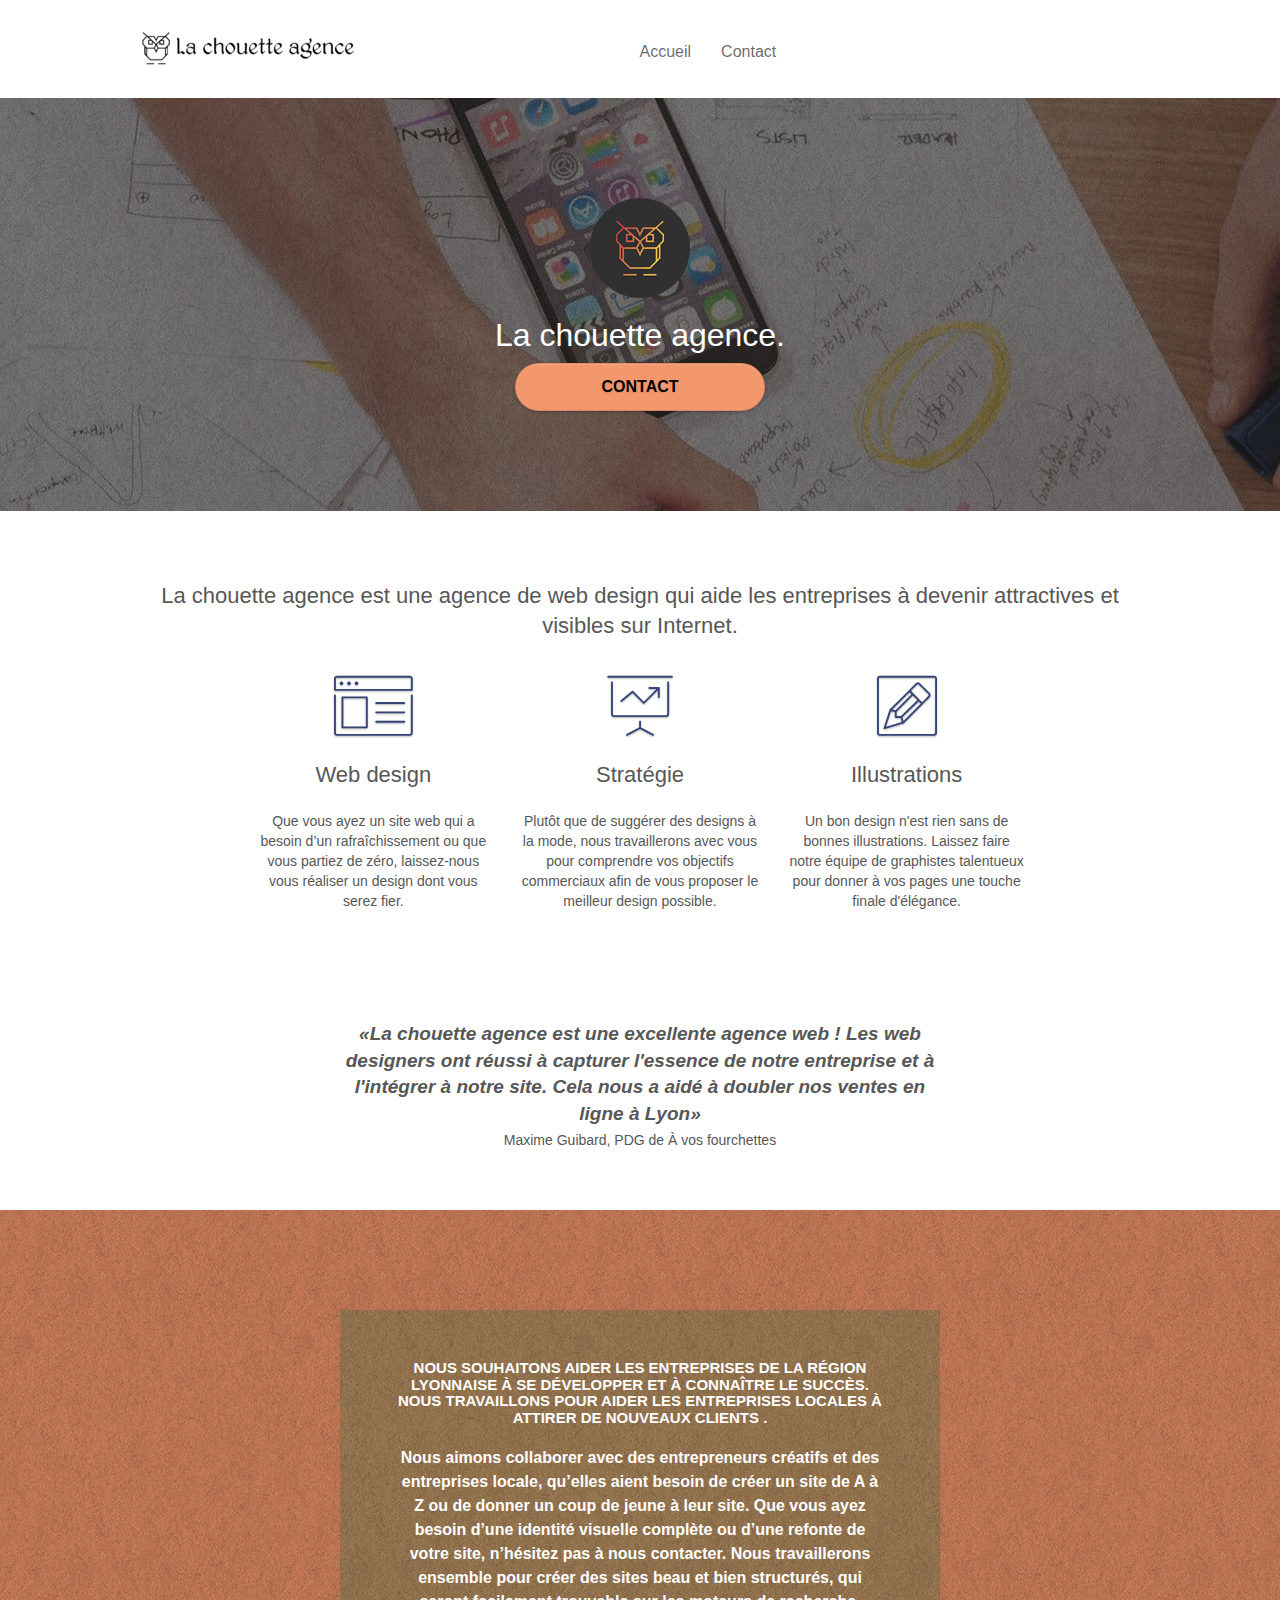
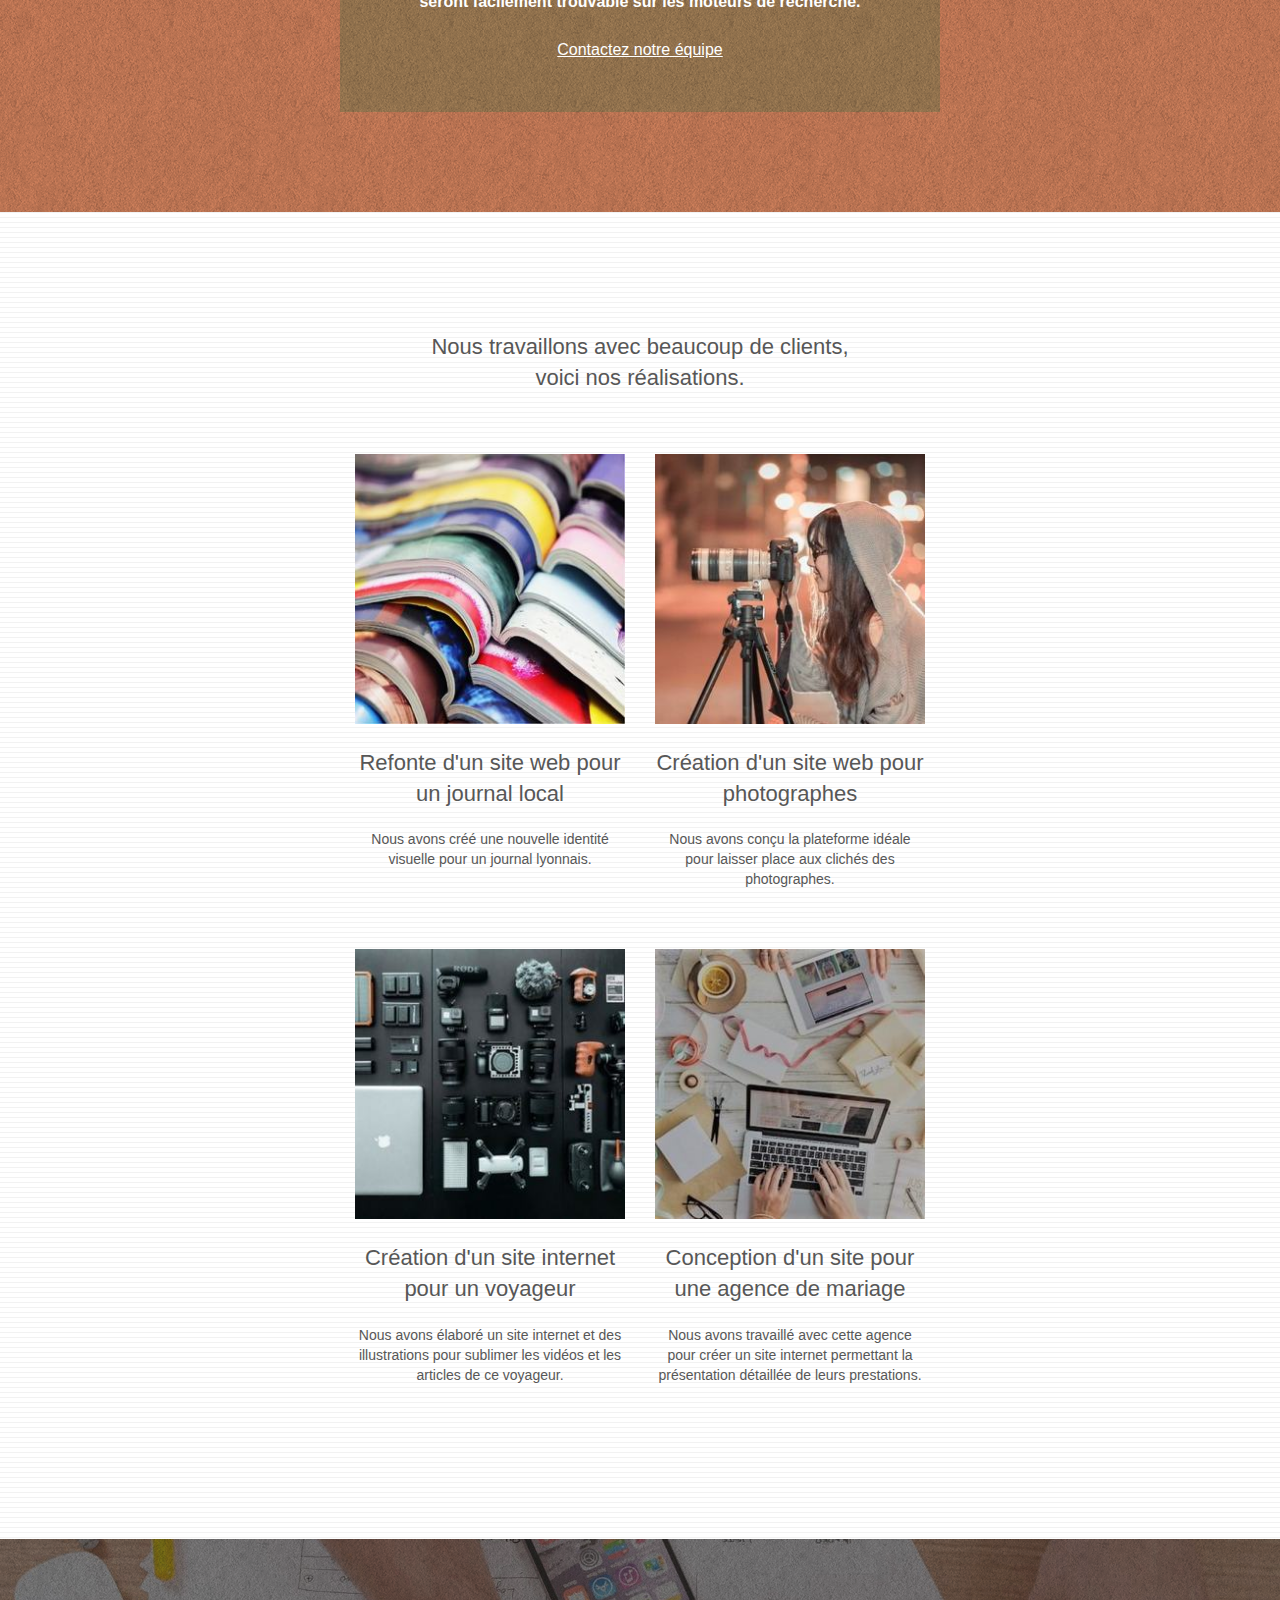
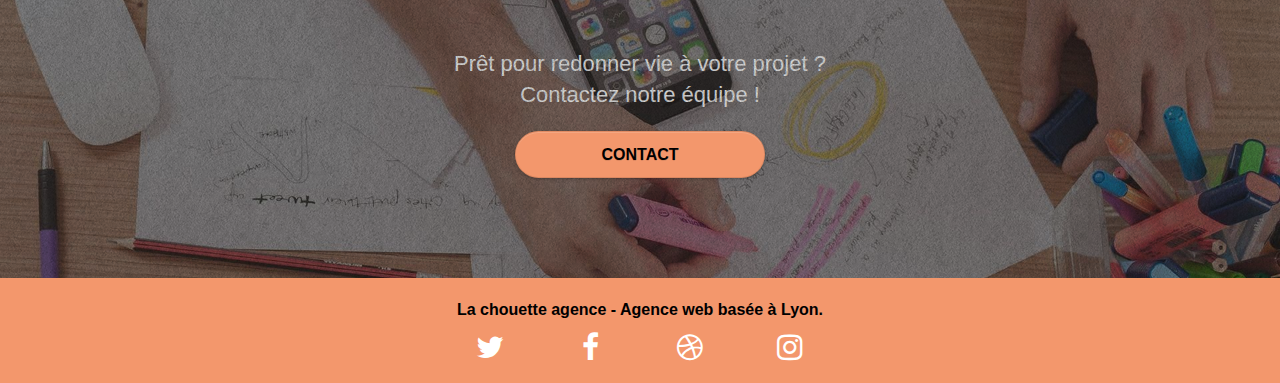
==== commit 3a55fc61: "minify n prettier" ====
--- a/index.html
+++ b/index.html
@@ -1,481 +1,458 @@
-<!doctype html>
+<!DOCTYPE html>
 <html lang="fr">
-
-<head>
-    <meta charset="utf-8">
+  <head>
+    <meta charset="utf-8" />
 
     <title>Entreprise webdesign Lyon, La chouette agence</title>
-    <meta name="title" content="Entreprise webdesign Lyon, La chouette agence">
-
-    <meta name="description"
-        content="La chouette agence, entreprise de webdesign sur Lyon. Spécialistes UI et UX, experts en création et amélioration de design web pour vos sites internet.">
-    <meta name="viewport" content="width=device-width, initial-scale=1.0, viewport-fit=cover">
-    <link rel="shortcut icon" type="image/png" href="favicon.jpg">
+    <meta
+      name="title"
+      content="Entreprise webdesign Lyon, La chouette agence"
+    />
+
+    <meta
+      name="description"
+      content="La chouette agence, entreprise de webdesign sur Lyon. Spécialistes UI et UX, experts en création et amélioration de design web pour vos sites internet."
+    />
+    <meta
+      name="viewport"
+      content="width=device-width, initial-scale=1.0, viewport-fit=cover"
+    />
+    <link rel="shortcut icon" type="image/png" href="favicon.jpg" />
 
     <!-- Open Graph / Facebook -->
-    <meta property="og:type" content="website">
-    <meta property="og:url" content="https://lachouette.netlify.com/">
-    <meta property="og:title" content="Entreprise webdesign Lyon, La chouette agence">
-    <meta property="og:description"
-        content="La chouette agence, entreprise de webdesign sur Lyon. Spécialistes UI et UX, experts en création et amélioration de design web pour vos sites internet.">
-    <meta property="og:image" content="https://zupimages.net/up/20/07/42bm.jpg">
+    <meta property="og:type" content="website" />
+    <meta property="og:url" content="https://lachouette.netlify.com/" />
+    <meta
+      property="og:title"
+      content="Entreprise webdesign Lyon, La chouette agence"
+    />
+    <meta
+      property="og:description"
+      content="La chouette agence, entreprise de webdesign sur Lyon. Spécialistes UI et UX, experts en création et amélioration de design web pour vos sites internet."
+    />
+    <meta
+      property="og:image"
+      content="https://zupimages.net/up/20/07/42bm.jpg"
+    />
 
     <!-- Twitter -->
-    <meta property="twitter:card" content="summary_large_image">
-    <meta property="twitter:url" content="https://lachouette.netlify.com/">
-    <meta property="twitter:title" content="Entreprise webdesign Lyon, La chouette agence">
-    <meta property="twitter:description"
-        content="La chouette agence, l'entreprise de webdesign sur Lyon. Spécialistes UI et UX, experts en création et amélioration de design web pour vos sites internet.">
-    <meta property="twitter:image" content="https://zupimages.net/up/20/07/42bm.jpg">
-
-    <link rel="stylesheet" href="https://maxcdn.bootstrapcdn.com/bootstrap/3.3.5/css/bootstrap.min.css">
-    <link href="https://stackpath.bootstrapcdn.com/font-awesome/4.7.0/css/font-awesome.min.css" rel="stylesheet"
-        integrity="sha384-wvfXpqpZZVQGK6TAh5PVlGOfQNHSoD2xbE+QkPxCAFlNEevoEH3Sl0sibVcOQVnN" crossorigin="anonymous">
-    <link rel="stylesheet" type="text/css" href="./css/et-line.min.css">
-
-    <link rel="stylesheet" media="screen and (max-width: 765px)" href="responsive.css" type="text/css" />
-
-    <link rel="stylesheet" type="text/css" href="style.css">
+    <meta property="twitter:card" content="summary_large_image" />
+    <meta property="twitter:url" content="https://lachouette.netlify.com/" />
+    <meta
+      property="twitter:title"
+      content="Entreprise webdesign Lyon, La chouette agence"
+    />
+    <meta
+      property="twitter:description"
+      content="La chouette agence, l'entreprise de webdesign sur Lyon. Spécialistes UI et UX, experts en création et amélioration de design web pour vos sites internet."
+    />
+    <meta
+      property="twitter:image"
+      content="https://zupimages.net/up/20/07/42bm.jpg"
+    />
+
+    <link
+      rel="stylesheet"
+      href="https://maxcdn.bootstrapcdn.com/bootstrap/3.3.5/css/bootstrap.min.css"
+    />
+    <link
+      href="https://stackpath.bootstrapcdn.com/font-awesome/4.7.0/css/font-awesome.min.css"
+      rel="stylesheet"
+      integrity="sha384-wvfXpqpZZVQGK6TAh5PVlGOfQNHSoD2xbE+QkPxCAFlNEevoEH3Sl0sibVcOQVnN"
+      crossorigin="anonymous"
+    />
+    <link rel="stylesheet" type="text/css" href="./css/et-line.min.css" />
+
+    <link
+      rel="stylesheet"
+      media="screen and (max-width: 765px)"
+      href="responsive.css"
+      type="text/css"
+    />
+
+    <link rel="stylesheet" type="text/css" href="style.min.css" />
 
     <!-- Analytics -->
-    <script async src="https://www.googletagmanager.com/gtag/js?id=UA-156803780-1"></script>
+    <script
+      async
+      src="https://www.googletagmanager.com/gtag/js?id=UA-156803780-1"
+    ></script>
     <script>
-        window.dataLayer = window.dataLayer || [];
-
-        function gtag() {
-            dataLayer.push(arguments);
-        }
-        gtag('js', new Date());
-
-        gtag('config', 'UA-156803780-1');
+      window.dataLayer = window.dataLayer || [];
+
+      function gtag() {
+        dataLayer.push(arguments);
+      }
+      gtag("js", new Date());
+
+      gtag("config", "UA-156803780-1");
     </script>
 
     <!-- Analytics END -->
-
-</head>
-
-<body>
-
-
-
+  </head>
+
+  <body>
     <!-- header -->
     <header class="bloc bgc-white l-bloc " id="bloc-0">
-        <div class="container bloc-sm">
-
-            <nav class="navbar row">
-                <div class="navbar-header">
-
-                    <a class="navbar-brand" href="index.html"><img src="img/la-chouette-agence.png"
-                            alt="logo et nom la chouette agence entreprise webdesign à Lyon" height="40" /></a>
-
-                    <button id="nav-toggle" type="button" class="ui-navbar-toggle navbar-toggle" data-toggle="collapse"
-                        data-target=".navbar-1">
-                        <span class="sr-only">Toggle navigation</span><span class="icon-bar"></span><span
-                            class="icon-bar"></span><span class="icon-bar"></span>
-                    </button>
-                </div>
-                <div class="collapse navbar-collapse navbar-1 special-dropdown-nav">
-                    <ul class="site-navigation nav navbar-nav">
-                        <li>
-                            <a href="index.html">Accueil</a>
-                        </li>
-                        <li>
-                            <a href="contact.html">Contact</a>
-                        </li>
-                    </ul>
-                </div>
-            </nav>
-        </div>
+      <div class="container bloc-sm">
+        <nav class="navbar row">
+          <div class="navbar-header">
+            <a class="navbar-brand" href="index.html"
+              ><img
+                src="img/la-chouette-agence.png"
+                alt="logo et nom la chouette agence entreprise webdesign à Lyon"
+                height="40"
+            /></a>
+
+            <button
+              id="nav-toggle"
+              type="button"
+              class="ui-navbar-toggle navbar-toggle"
+              data-toggle="collapse"
+              data-target=".navbar-1"
+            >
+              <span class="sr-only">Toggle navigation</span
+              ><span class="icon-bar"></span><span class="icon-bar"></span
+              ><span class="icon-bar"></span>
+            </button>
+          </div>
+          <div class="collapse navbar-collapse navbar-1 special-dropdown-nav">
+            <ul class="site-navigation nav navbar-nav">
+              <li>
+                <a href="index.html">Accueil</a>
+              </li>
+              <li>
+                <a href="contact.html">Contact</a>
+              </li>
+            </ul>
+          </div>
+        </nav>
+      </div>
     </header>
     <!-- header END -->
     <main class="page-container">
-
-        <!-- bloc-1-presentation -->
-        <section class="bloc bgc-dark-slate-blue bg-banniere d-bloc bg-t-edge bloc-bg-texture texture-paper b-parallax"
-            id="bloc-1-hero">
-            <div class="container bloc-lg">
-                <div class="row tight-width-whitespace">
-                    <div class="col-sm-12">
-                        <img src="img/logo.png" class="center-block image-resize-mode" width="100"
-                            alt="logo la chouette agence entreprise webdesign à Lyon" />
-                        <h1 class="text-center hero-bloc-text tc-white ">
-                            La chouette agence.
-                        </h1>
-                        <div class="text-center">
-                            <a href="contact.html" class="btn btn-lg btn-clean btn-rd cta-hero btn-atomic-tangerine"
-                                id="cta-hero">Contact</a>
-                        </div>
-                    </div>
-                </div>
-            </div>
-        </section>
-        <!-- bloc-1-presentation END -->
-
-        <!-- bloc-2-services -->
-        <section class="bloc bgc-white l-bloc" id="bloc-2-services">
-            <div class="container bloc-md">
-                <div class="row">
-                    <div class="col-sm-12 text-center">
-                        <h2 class="line">La chouette agence est une agence de web design qui aide les entreprises à
-                            devenir attractives et visibles sur Internet.</h2>
-                    </div>
-                </div>
-                <div class="row voffset-lg med-width-whitespace">
-                    <div class="col-sm-4">
-                        <div class="text-center">
-                            <span class="et-icon-browser sm-shadow icon-dark-slate-blue icons icon-lg"></span>
-                        </div>
-                        <h2 class="mg-md text-center">
-                            Web design
-                        </h2>
-                        <p class="text-center ">
-                            Que vous ayez un site web qui a besoin d&rsquo;un rafraîchissement ou que vous partiez de
-                            zéro, laissez-nous vous réaliser un design dont vous serez fier.
-                        </p>
-                    </div>
-                    <div class="col-sm-4">
-                        <div class="text-center">
-                            <span class="et-icon-presentation sm-shadow icon-dark-slate-blue icons icon-lg"></span>
-                        </div>
-                        <h2 class="mg-md text-center">
-                            Stratégie
-                        </h2>
-                        <p class="text-center ">
-                            Plutôt que de suggérer des designs à la mode, nous travaillerons avec vous pour comprendre
-                            vos objectifs commerciaux afin de vous proposer le meilleur design possible.<br>
-                        </p>
-                    </div>
-                    <div class="col-sm-4">
-                        <div class="text-center">
-                            <span class="et-icon-edit sm-shadow icon-dark-slate-blue icons icon-lg"></span>
-                        </div>
-                        <h2 class="mg-md text-center">
-                            Illustrations
-                        </h2>
-                        <p class="text-center ">
-                            Un bon design n'est rien sans de bonnes illustrations. Laissez faire notre équipe de
-                            graphistes talentueux pour donner à vos pages une touche finale d'élégance.
-                        </p>
-                    </div>
-                </div>
-                <div class="row voffset-lg voffset">
-                    <div class="col-xs-12 col-md-8 col-md-offset-2 text-center quote">
-                        <h2 class="line"><q>La chouette agence est une excellente agence web ! Les web designers ont
-                                réussi à capturer l'essence de notre entreprise et à l'intégrer à notre site. Cela nous
-                                a aidé à doubler nos ventes en ligne à Lyon</q></h2>
-                        <p>Maxime Guibard, PDG de À vos fourchettes</p>
-
-                    </div>
-                </div>
-            </div>
-        </section>
-        <!-- bloc-2-services END -->
-
-        <!-- bloc-3-what-i-do -->
-        <section
-            class="bloc tc-white bgc-atomic-tangerine bg-presentation d-bloc bloc-bg-texture texture-paper b-parallax"
-            id="bloc-3-what-i-do">
-            <div class="container bloc-lg">
-                <div class="row tight-width-whitespace black-background">
-                    <div class="col-sm-12">
-                        <h3 class="mg-md text-center tc-white">
-                            Nous souhaitons aider les entreprises de la région Lyonnaise à se développer et à connaître
-                            le succès. Nous travaillons pour aider les entreprises locales à attirer de nouveaux clients
-                            .<br>
-                        </h3>
-                        <p class="text-center white">
-                            Nous aimons collaborer avec des entrepreneurs créatifs et des entreprises locale, qu’elles
-                            aient besoin de créer un site de A à Z ou de donner un coup de jeune à leur site. Que vous
-                            ayez besoin d’une identité visuelle complète ou d’une refonte de votre
-                            site, n’hésitez pas à nous contacter. Nous travaillerons ensemble pour créer des sites beau
-                            et bien structurés, qui seront facilement trouvable sur les moteurs de recherche. <br><br><a
-                                class="ltc-white bold-link" href="contact.html">Contactez notre équipe</a><br>
-                        </p>
-                    </div>
-                </div>
-            </div>
-        </section>
-        <!-- bloc-3-what-i-do END -->
-
-        <!-- bloc-4-portfolio -->
-        <section class="bloc bgc-white bg-lines-h2-bg bg-repeat l-bloc" id="bloc-4-portfolio">
-            <div class="container bloc-lg">
-                <div class="row">
-                    <div class="col-sm-12 text-center">
-                        <h2 class="line">Nous travaillons avec beaucoup de clients,<br> voici nos réalisations.</h2>
-                    </div>
-                </div>
-                <div class="row tight-width-whitespace portfolio-row">
-                    <div class="col-sm-6">
-                        <a href="#" data-lightbox="img/journal.jpg" data-gallery-id="gallery-1"
-                            data-caption="Refonte d'un site web pour un journal local" data-frame="snapshot-lb"><img
-                                src="img/journal.jpg"
-                                alt="miniature la refonte d'un site web pour journal par l'entreprise de webdesign lyonnaise la chouette agence"
-                                class="img-responsive portfolio-thumb" /></a>
-                        <h2 class="mg-md text-center">
-                            Refonte d'un site web pour un journal local
-                        </h2>
-                        <p class="text-center">
-                            Nous avons créé une nouvelle identité visuelle pour un journal lyonnais.
-                        </p>
-                    </div>
-                    <div class="col-sm-6">
-                        <a href="#" data-lightbox="img/photographe.jpg" data-gallery-id="gallery-1"
-                            data-caption="Création d'un site web pour photographes" data-frame="snapshot-lb"><img
-                                src="img/photographe.jpg" class="img-responsive portfolio-thumb"
-                                alt="miniature création d'un site web pour photographe par l'entreprise de webdesign lyonnaise la chouette agence" /></a>
-                        <h2 class="mg-md text-center">
-                            Création d'un site web pour photographes
-                        </h2>
-                        <p class="text-center">
-                            Nous avons conçu la plateforme idéale pour laisser place aux clichés des photographes.
-                        </p>
-                    </div>
-                </div>
-                <div class="row tight-width-whitespace portfolio-row">
-                    <div class="col-sm-6">
-                        <a href="#" data-lightbox="img/voyageur.jpg" data-gallery-id="gallery-1"
-                            data-caption="Création d'un site internet pour un voyageur" data-frame="snapshot-lb"><img
-                                src="img/voyageur.jpg" class="img-responsive portfolio-thumb"
-                                alt="miniature création d'un site web pour voyageur par l'entreprise de webdesign lyonnaise la chouette agence" /></a>
-                        <h2 class="mg-md text-center">
-                            Création d'un site internet pour un voyageur
-                        </h2>
-                        <p class="text-center">
-                            Nous avons élaboré un site internet et des illustrations pour sublimer les vidéos et les
-                            articles de ce voyageur.
-                        </p>
-                    </div>
-                    <div class="col-sm-6">
-                        <a href="#" data-lightbox="img/mariage.jpg" data-gallery-id="gallery-1"
-                            data-caption="Conception d'un site pour une agence de mariage" data-frame="snapshot-lb"><img
-                                src="img/mariage.jpg" class="img-responsive portfolio-thumb"
-                                alt="miniature création d'un site web pour agence de mariage par l'entreprise de webdesign lyonnaise la chouette agence" /></a>
-                        <h2 class="mg-md text-center">
-                            Conception d'un site pour une agence de mariage
-                        </h2>
-                        <p class="text-center">
-                            Nous avons travaillé avec cette agence pour créer un site internet permettant la
-                            présentation détaillée de leurs prestations.
-                        </p>
-                    </div>
-                </div>
-            </div>
-        </section>
-        <!-- bloc-4-portfolio END -->
-
-        <!-- bloc-5-cta -->
-        <section class="bloc bgc-dark-slate-blue bg-banniere d-bloc bloc-bg-texture texture-paper" id="bloc-5-cta">
-            <div class="container bloc-lg">
-                <div class="row">
-                    <h2 class="mg-md text-center tc-white">
-                        Prêt pour redonner vie à votre projet ?<br>Contactez notre équipe !
-                    </h2>
-                    <div class="col-sm-12 text-center">
-                        <a href="contact.html"
-                            class="btn btn-atomic-tangerine btn-clean btn-rd btn-lg cta-hero">Contact</a>
-                    </div>
-                </div>
-            </div>
-        </section>
-        <!-- bloc-5-cta END -->
-
-
-
-
-
-
-
-
-        <!-- carroussel bootstrap -->
-
-        <div class="container text-center">
-            <h2 class="line">Nous travaillons avec beaucoup de clients,<br> voici nos réalisations.</h2>
-
-            <div class="nav nav-pills nav-stacked text-center row tight-width-whitespace portfolio-row">
-
-
-                <div class="col-sm-6">
-                    <a href="#lightbox" data-toggle="modal" data-slide-to="0">
-
-                        <img src="img/journal.jpg"
-                            alt="miniature la refonte d'un site web pour journal par l'entreprise de webdesign lyonnaise la chouette agence"
-                            class="img-responsive portfolio-thumb" />
-
-                    </a>
-                    <h2 class="mg-md text-center">
-                        Refonte d'un site web pour un journal local
-                    </h2>
-                    <p class="text-center">
-                        Nous avons créé une nouvelle identité visuelle pour un journal lyonnais.
-                    </p>
-
-
-
-                </div>
-
-                <div class="col-sm-6"><a href="#lightbox" data-toggle="modal" data-slide-to="1">
-                        <img src="img/mariage.jpg" class="img-responsive portfolio-thumb"
-                            alt="miniature création d'un site web pour agence de mariage par l'entreprise de webdesign lyonnaise la chouette agence" /></a>
-
-                    <h2 class="mg-md text-center">
-                        Conception d'un site pour une agence de mariage
-                    </h2>
-
-                    <p class="text-center">
-                        Nous avons travaillé avec cette agence pour créer un site internet permettant la
-                        présentation détaillée de leurs prestations.</p>
-
-                </div>
-
-                   <div class="col-sm-6">
-                    <a href="#lightbox" data-toggle="modal" data-slide-to="2">
-
-                        <img src="img/photographe.jpg" class="img-responsive portfolio-thumb"
-                            alt="miniature création d'un site web pour photographe par l'entreprise de webdesign lyonnaise la chouette agence" />
-                    </a>
-                    <h2 class="mg-md text-center">
-                        Création d'un site web pour photographes
-                    </h2>
-                    <p class="text-center">
-                        Nous avons conçu la plateforme idéale pour laisser place aux clichés des photographes.
-                    </p>
-
-                </div>
-
-                <div class="col-sm-6"><a href="#lightbox" data-toggle="modal" data-slide-to="3">
-
-                        <img src="img/voyageur.jpg" class="img-responsive portfolio-thumb"
-                            alt="miniature création d'un site web pour voyageur par l'entreprise de webdesign lyonnaise la chouette agence" /></a>
-
-                    <h2 class="mg-md text-center">
-                        Création d'un site internet pour un voyageur
-                    </h2>
-                    <p class="text-center">
-                        Nous avons élaboré un site internet et des illustrations pour sublimer les vidéos et les
-                        articles de ce voyageur.
-                    </p>
-
-
-                </div>
-             
-
-
-                
-            </div>
-
-            <div class="modal fade and carousel slide" id="lightbox">
-                <div class="modal-dialog">
-                    <div class="modal-content">
-                        <div class="modal-body ">
-                            <ol class="carousel-indicators">
-                                <li data-target="#lightbox" data-slide-to="0" class="active"></li>
-                                <li data-target="#lightbox" data-slide-to="1"></li>
-                                <li data-target="#lightbox" data-slide-to="2"></li>
-                                <li data-target="#lightbox" data-slide-to="3"></li>
-                            </ol>
-                            <div class="carousel-inner">
-                                <div class="item active">
-                                    <img src="img/journal.jpg" alt="First slide">
-                                    <div class="carousel-caption">
-                                        <p>even with captions...</p>
-                                    </div>
-                                </div>
-                                <div class="item">
-                                    <img src="img/mariage.jpg" alt="Second slide">
-                                    <div class="carousel-caption">
-                                        <p>even with captions...</p>
-                                    </div>
-                                </div>
-                                <div class="item">
-                                    <img src="img/photographe.jpg" alt="Third slide">
-                                    <div class="carousel-caption">
-                                        <p>even with captions...</p>
-                                    </div>
-                                </div>
-                                <div class="item">
-                                    <img src="img/voyageur.jpg" alt="Fourth slide">
-                                    <div class="carousel-caption">
-                                        <p>even with captions...</p>
-                                    </div>
-                                </div>
-                            </div><!-- /.carousel-inner -->
-                            <a class="left carousel-control" href="#lightbox" role="button" data-slide="prev">
-                                <span class="glyphicon glyphicon-chevron-left"></span>
-                            </a>
-                            <a class="right carousel-control" href="#lightbox" role="button" data-slide="next">
-                                <span class="glyphicon glyphicon-chevron-right"></span>
-                            </a>
-                        </div><!-- /.modal-body -->
-                    </div><!-- /.modal-content -->
-                </div><!-- /.modal-dialog -->
-            </div><!-- /.modal -->
-
-        </div><!-- /.container -->
-
-
-        <!--/ caroussel bootrap-->
-
-
-
-
-
-
-        <!-- ScrollToTop Button -->
-        <a class="bloc-button btn btn-d scrollToTop" onclick="scrollToTarget('1')"><span
-                class="fa fa-chevron-up"></span></a>
-        <!-- ScrollToTop Button END-->
+      <!-- bloc-1-presentation -->
+      <section
+        class="bloc bgc-dark-slate-blue bg-banniere d-bloc bg-t-edge bloc-bg-texture texture-paper b-parallax"
+        id="bloc-1-hero"
+      >
+        <div class="container bloc-lg">
+          <div class="row tight-width-whitespace">
+            <div class="col-sm-12">
+              <img
+                src="img/logo.png"
+                class="center-block image-resize-mode"
+                width="100"
+                alt="logo la chouette agence entreprise webdesign à Lyon"
+              />
+              <h1 class="text-center hero-bloc-text tc-white ">
+                La chouette agence.
+              </h1>
+              <div class="text-center">
+                <a
+                  href="contact.html"
+                  class="btn btn-lg btn-clean btn-rd cta-hero btn-atomic-tangerine"
+                  id="cta-hero"
+                  >Contact</a
+                >
+              </div>
+            </div>
+          </div>
+        </div>
+      </section>
+      <!-- bloc-1-presentation END -->
+
+      <!-- bloc-2-services -->
+      <section class="bloc bgc-white l-bloc" id="bloc-2-services">
+        <div class="container bloc-md">
+          <div class="row">
+            <div class="col-sm-12 text-center">
+              <h2 class="line">
+                La chouette agence est une agence de web design qui aide les
+                entreprises à devenir attractives et visibles sur Internet.
+              </h2>
+            </div>
+          </div>
+          <div class="row voffset-lg med-width-whitespace">
+            <div class="col-sm-4">
+              <div class="text-center">
+                <span
+                  class="et-icon-browser sm-shadow icon-dark-slate-blue icons icon-lg"
+                ></span>
+              </div>
+              <h2 class="mg-md text-center">
+                Web design
+              </h2>
+              <p class="text-center ">
+                Que vous ayez un site web qui a besoin d&rsquo;un
+                rafraîchissement ou que vous partiez de zéro, laissez-nous vous
+                réaliser un design dont vous serez fier.
+              </p>
+            </div>
+            <div class="col-sm-4">
+              <div class="text-center">
+                <span
+                  class="et-icon-presentation sm-shadow icon-dark-slate-blue icons icon-lg"
+                ></span>
+              </div>
+              <h2 class="mg-md text-center">
+                Stratégie
+              </h2>
+              <p class="text-center ">
+                Plutôt que de suggérer des designs à la mode, nous travaillerons
+                avec vous pour comprendre vos objectifs commerciaux afin de vous
+                proposer le meilleur design possible.<br />
+              </p>
+            </div>
+            <div class="col-sm-4">
+              <div class="text-center">
+                <span
+                  class="et-icon-edit sm-shadow icon-dark-slate-blue icons icon-lg"
+                ></span>
+              </div>
+              <h2 class="mg-md text-center">
+                Illustrations
+              </h2>
+              <p class="text-center ">
+                Un bon design n'est rien sans de bonnes illustrations. Laissez
+                faire notre équipe de graphistes talentueux pour donner à vos
+                pages une touche finale d'élégance.
+              </p>
+            </div>
+          </div>
+          <div class="row voffset-lg voffset">
+            <div class="col-xs-12 col-md-8 col-md-offset-2 text-center quote">
+              <h2 class="line">
+                <q
+                  >La chouette agence est une excellente agence web ! Les web
+                  designers ont réussi à capturer l'essence de notre entreprise
+                  et à l'intégrer à notre site. Cela nous a aidé à doubler nos
+                  ventes en ligne à Lyon</q
+                >
+              </h2>
+              <p>Maxime Guibard, PDG de À vos fourchettes</p>
+            </div>
+          </div>
+        </div>
+      </section>
+      <!-- bloc-2-services END -->
+
+      <!-- bloc-3-what-i-do -->
+      <section
+        class="bloc tc-white bgc-atomic-tangerine bg-presentation d-bloc bloc-bg-texture texture-paper b-parallax"
+        id="bloc-3-what-i-do"
+      >
+        <div class="container bloc-lg">
+          <div class="row tight-width-whitespace black-background">
+            <div class="col-sm-12">
+              <h3 class="mg-md text-center tc-white">
+                Nous souhaitons aider les entreprises de la région Lyonnaise à
+                se développer et à connaître le succès. Nous travaillons pour
+                aider les entreprises locales à attirer de nouveaux clients .<br />
+              </h3>
+              <p class="text-center white">
+                Nous aimons collaborer avec des entrepreneurs créatifs et des
+                entreprises locale, qu’elles aient besoin de créer un site de A
+                à Z ou de donner un coup de jeune à leur site. Que vous ayez
+                besoin d’une identité visuelle complète ou d’une refonte de
+                votre site, n’hésitez pas à nous contacter. Nous travaillerons
+                ensemble pour créer des sites beau et bien structurés, qui
+                seront facilement trouvable sur les moteurs de recherche.
+                <br /><br /><a class="ltc-white bold-link" href="contact.html"
+                  >Contactez notre équipe</a
+                ><br />
+              </p>
+            </div>
+          </div>
+        </div>
+      </section>
+      <!-- bloc-3-what-i-do END -->
+
+      <!-- bloc-4-portfolio -->
+      <section
+        class="bloc bgc-white bg-lines-h2-bg bg-repeat l-bloc"
+        id="bloc-4-portfolio"
+      >
+        <div class="container bloc-lg">
+          <div class="row">
+            <div class="col-sm-12 text-center">
+              <h2 class="line">
+                Nous travaillons avec beaucoup de clients,<br />
+                voici nos réalisations.
+              </h2>
+            </div>
+          </div>
+          <div class="row tight-width-whitespace portfolio-row">
+            <div class="col-sm-6">
+              <a
+                href="#"
+                data-lightbox="img/journal.jpg"
+                data-gallery-id="gallery-1"
+                data-caption="Refonte d'un site web pour un journal local"
+                data-frame="snapshot-lb"
+                ><img
+                  src="img/journal.jpg"
+                  alt="miniature la refonte d'un site web pour journal par l'entreprise de webdesign lyonnaise la chouette agence"
+                  class="img-responsive portfolio-thumb"
+              /></a>
+              <h2 class="mg-md text-center">
+                Refonte d'un site web pour un journal local
+              </h2>
+              <p class="text-center">
+                Nous avons créé une nouvelle identité visuelle pour un journal
+                lyonnais.
+              </p>
+            </div>
+            <div class="col-sm-6">
+              <a
+                href="#"
+                data-lightbox="img/photographe.jpg"
+                data-gallery-id="gallery-1"
+                data-caption="Création d'un site web pour photographes"
+                data-frame="snapshot-lb"
+                ><img
+                  src="img/photographe.jpg"
+                  class="img-responsive portfolio-thumb"
+                  alt="miniature création d'un site web pour photographe par l'entreprise de webdesign lyonnaise la chouette agence"
+              /></a>
+              <h2 class="mg-md text-center">
+                Création d'un site web pour photographes
+              </h2>
+              <p class="text-center">
+                Nous avons conçu la plateforme idéale pour laisser place aux
+                clichés des photographes.
+              </p>
+            </div>
+          </div>
+          <div class="row tight-width-whitespace portfolio-row">
+            <div class="col-sm-6">
+              <a
+                href="#"
+                data-lightbox="img/voyageur.jpg"
+                data-gallery-id="gallery-1"
+                data-caption="Création d'un site internet pour un voyageur"
+                data-frame="snapshot-lb"
+                ><img
+                  src="img/voyageur.jpg"
+                  class="img-responsive portfolio-thumb"
+                  alt="miniature création d'un site web pour voyageur par l'entreprise de webdesign lyonnaise la chouette agence"
+              /></a>
+              <h2 class="mg-md text-center">
+                Création d'un site internet pour un voyageur
+              </h2>
+              <p class="text-center">
+                Nous avons élaboré un site internet et des illustrations pour
+                sublimer les vidéos et les articles de ce voyageur.
+              </p>
+            </div>
+            <div class="col-sm-6">
+              <a
+                href="#"
+                data-lightbox="img/mariage.jpg"
+                data-gallery-id="gallery-1"
+                data-caption="Conception d'un site pour une agence de mariage"
+                data-frame="snapshot-lb"
+                ><img
+                  src="img/mariage.jpg"
+                  class="img-responsive portfolio-thumb"
+                  alt="miniature création d'un site web pour agence de mariage par l'entreprise de webdesign lyonnaise la chouette agence"
+              /></a>
+              <h2 class="mg-md text-center">
+                Conception d'un site pour une agence de mariage
+              </h2>
+              <p class="text-center">
+                Nous avons travaillé avec cette agence pour créer un site
+                internet permettant la présentation détaillée de leurs
+                prestations.
+              </p>
+            </div>
+          </div>
+        </div>
+      </section>
+      <!-- bloc-4-portfolio END -->
+
+      <!-- bloc-5-cta -->
+      <section
+        class="bloc bgc-dark-slate-blue bg-banniere d-bloc bloc-bg-texture texture-paper"
+        id="bloc-5-cta"
+      >
+        <div class="container bloc-lg">
+          <div class="row">
+            <h2 class="mg-md text-center tc-white">
+              Prêt pour redonner vie à votre projet ?<br />Contactez notre
+              équipe !
+            </h2>
+            <div class="col-sm-12 text-center">
+              <a
+                href="contact.html"
+                class="btn btn-atomic-tangerine btn-clean btn-rd btn-lg cta-hero"
+                >Contact</a
+              >
+            </div>
+          </div>
+        </div>
+      </section>
+      <!-- bloc-5-cta END -->
+
+      <!-- ScrollToTop Button -->
+      <a class="bloc-button btn btn-d scrollToTop" onclick="scrollToTarget('1')"
+        ><span class="fa fa-chevron-up"></span
+      ></a>
+      <!-- ScrollToTop Button END-->
     </main>
     <!-- Footer - bloc-8 -->
     <footer class="bloc bgc-atomic-tangerine d-bloc" id="bloc-8">
-        <div class="container bloc-sm">
-            <div class="row">
-                <div class="col-sm-12">
-                    <p class="text-center">
-                        La chouette agence - Agence web basée à Lyon.<br />
-                    </p>
-                    <div class="row row-no-gutters social">
-                        <div class="col-sm-3">
-                            <div class="text-center">
-                                <a class="social" id="twitter" href=" index.html"><span
-                                        class="fa fa-twitter icon-md"></span></a>
-                            </div>
-                        </div>
-                        <div class="col-sm-3">
-                            <div class=" text-center ">
-                                <a class=" social" id="facebook" href="index.html"><span
-                                        class="fa fa-facebook icon-md"></span></a>
-                            </div>
-                        </div>
-                        <div class="col-sm-3">
-                            <div class="text-center">
-                                <a class="social" id="dribbble" href="index.html"><span
-                                        class="fa fa-dribbble icon-md"></span></a>
-                            </div>
-                        </div>
-                        <div class="col-sm-3">
-                            <div class="text-center">
-                                <a class="social" id="instagram" href="index.html"><span
-                                        class="fa fa-instagram icon-md"></span></a>
-                            </div>
-                        </div>
-                    </div>
+      <div class="container bloc-sm">
+        <div class="row">
+          <div class="col-sm-12">
+            <p class="text-center">
+              La chouette agence - Agence web basée à Lyon.<br />
+            </p>
+            <div class="row row-no-gutters social">
+              <div class="col-sm-3">
+                <div class="text-center">
+                  <a class="social" id="twitter" href=" index.html"
+                    ><span class="fa fa-twitter icon-md"></span
+                  ></a>
                 </div>
-            </div>
-        </div>
+              </div>
+              <div class="col-sm-3">
+                <div class=" text-center ">
+                  <a class=" social" id="facebook" href="index.html"
+                    ><span class="fa fa-facebook icon-md"></span
+                  ></a>
+                </div>
+              </div>
+              <div class="col-sm-3">
+                <div class="text-center">
+                  <a class="social" id="dribbble" href="index.html"
+                    ><span class="fa fa-dribbble icon-md"></span
+                  ></a>
+                </div>
+              </div>
+              <div class="col-sm-3">
+                <div class="text-center">
+                  <a class="social" id="instagram" href="index.html"
+                    ><span class="fa fa-instagram icon-md"></span
+                  ></a>
+                </div>
+              </div>
+            </div>
+          </div>
+        </div>
+      </div>
     </footer>
     <!-- Footer - bloc-8 END -->
 
-
     <!-- Principal conteneur END -->
 
     <!--Script-->
-    <script src="https://code.jquery.com/jquery-2.2.4.min.js"
-        integrity="sha256-BbhdlvQf/xTY9gja0Dq3HiwQF8LaCRTXxZKRutelT44=" crossorigin="anonymous"></script>
+    <script
+      src="https://code.jquery.com/jquery-2.2.4.min.js"
+      integrity="sha256-BbhdlvQf/xTY9gja0Dq3HiwQF8LaCRTXxZKRutelT44="
+      crossorigin="anonymous"
+    ></script>
     <script src="https://maxcdn.bootstrapcdn.com/bootstrap/3.3.5/js/bootstrap.min.js"></script>
     <script src="./js/blocs.min.js"></script>
-
-
-</body>
-
-</html>+  </body>
+</html>
--- a/responsive.css
+++ b/responsive.css
@@ -24,4 +24,10 @@
 
 #bloc-1-hero, #bloc-3-what-i-do{
     background-attachment: scroll;
-}+}
+
+.carousel-inner{
+
+  margin-left: 1px;
+}
+
--- a/style.min.css
+++ b/style.min.css
@@ -0,0 +1 @@
+body,html{margin:0;padding:0;background:#fff;overflow-x:hidden}a,button{transition:all .3s ease-in-out;outline:0}a:focus,a:hover{text-decoration:none;cursor:pointer}#page-loading-blocs-notifaction{position:fixed;top:0;bottom:0;width:100%;z-index:100000;background:#fff url(img/pageload-spinner.gif) no-repeat center center}.bloc{width:100%;clear:both;background:50% 50% no-repeat;padding:0 50px;background-size:cover;position:relative}.bloc .container{padding-left:0;padding-right:0}.bloc-lg{padding:100px 50px}.bloc-md{padding:50px}.bloc-sm{padding:20px 50px}.bg-b-edge,.bg-bl-edge,.bg-br-edge,.bg-center,.bg-l-edge,.bg-r-edge,.bg-repeat,.bg-t-edge,.bg-tl-edge,.bg-tr-edge{background-size:auto}.bg-repeat{background:repeat}.bg-t-edge{background:top no-repeat}.bloc-bg-texture::before{content:"";background-size:2px 2px;position:absolute;top:0;bottom:0;left:0;right:0}.texture-paper::before{background:url(img/texture-paper.png);background-size:280px 280px}.b-parallax{background-attachment:fixed}.d-bloc{color:rgba(255,255,255,.7)}.d-bloc button:focus,.d-bloc button:hover{color:rgba(255,255,255,.9)}.d-bloc .icon-round,.d-bloc .icon-rounded,.d-bloc .icon-semi-rounded-a,.d-bloc .icon-semi-rounded-b,.d-bloc .icon-square{border-color:rgba(255,255,255,.9)}.d-bloc .divider-h span{border-color:rgba(255,255,255,.2)}.d-bloc .a-btn,.d-bloc .navbar a,.d-bloc .navbar-brand,.d-bloc a .icon-lg,.d-bloc a .icon-md,.d-bloc a .icon-sm,.d-bloc a .icon-xl,.d-bloc h1 a,.d-bloc h2 a,.d-bloc h3 a,.d-bloc h4 a,.d-bloc h5 a,.d-bloc h6 a,.d-bloc p a{color:#fff;font-weight:500}.d-bloc .a-btn:focus,.d-bloc .a-btn:hover,.d-bloc .navbar a:focus,.d-bloc .navbar a:hover,.d-bloc .navbar-brand:focus,.d-bloc .navbar-brand:hover,.d-bloc a:focus .icon-lg,.d-bloc a:focus .icon-md,.d-bloc a:focus .icon-sm,.d-bloc a:focus .icon-xl,.d-bloc a:hover .icon-lg,.d-bloc a:hover .icon-md,.d-bloc a:hover .icon-sm,.d-bloc a:hover .icon-xl,.d-bloc h1 a:focus,.d-bloc h1 a:hover,.d-bloc h2 a:focus,.d-bloc h2 a:hover,.d-bloc h3 a:focus,.d-bloc h3 a:hover,.d-bloc h4 a:focus,.d-bloc h4 a:hover,.d-bloc h5 a:focus,.d-bloc h5 a:hover,.d-bloc h6 a:focus,.d-bloc h6 a:hover,.d-bloc p a:focus,.d-bloc p a:hover{color:rgba(255,255,255,1);font-weight:700}.d-bloc .navbar-toggle .icon-bar{background:rgba(255,255,255,1)}.d-bloc .btn-wire,.d-bloc .btn-wire:focus,.d-bloc .btn-wire:hover{color:rgba(255,255,255,1);border-color:rgba(255,255,255,1)}.d-bloc .panel{color:rgba(0,0,0,.5)}.d-bloc .panel button:focus,.d-bloc .panel button:hover{color:rgba(0,0,0,.7)}.d-bloc .panel icon{border-color:rgba(0,0,0,.7)}.d-bloc .panel .divider-h span{border-color:rgba(0,0,0,.1)}.d-bloc .panel .a-btn{color:rgba(0,0,0,.6)}.d-bloc .panel .a-btn:focus,.d-bloc .panel .a-btn:hover{color:rgba(0,0,0,1)}.d-bloc .panel .btn-wire,.d-bloc .panel .btn-wire:focus,.d-bloc .panel .btn-wire:hover{color:rgba(0,0,0,.7);border-color:rgba(0,0,0,.3)}.d-bloc .panel,.l-bloc{color:rgba(0,0,0,.5)}.d-bloc .panel button:focus,.d-bloc .panel button:hover,.l-bloc button:focus,.l-bloc button:hover{color:rgba(0,0,0,.7)}.l-bloc .icon-round,.l-bloc .icon-rounded,.l-bloc .icon-semi-rounded-a,.l-bloc .icon-semi-rounded-b,.l-bloc .icon-square{border-color:rgba(0,0,0,.7)}.d-bloc .panel .divider-h span,.l-bloc .divider-h span{border-color:rgba(0,0,0,.1)}.d-bloc .panel .a-btn,.l-bloc .a-btn,.l-bloc .navbar a,.l-bloc .navbar-brand,.l-bloc a .icon-lg,.l-bloc a .icon-md,.l-bloc a .icon-sm,.l-bloc a .icon-xl,.l-bloc h1 a,.l-bloc h2 a,.l-bloc h3 a,.l-bloc h4 a,.l-bloc h5 a,.l-bloc h6 a,.l-bloc p a{color:rgba(0,0,0,.6)}.d-bloc .panel .a-btn:focus,.d-bloc .panel .a-btn:hover,.l-bloc .a-btn:focus,.l-bloc .a-btn:hover,.l-bloc .navbar a:focus,.l-bloc .navbar a:hover,.l-bloc .navbar-brand:focus,.l-bloc .navbar-brand:hover,.l-bloc a:focus .icon-lg,.l-bloc a:focus .icon-md,.l-bloc a:focus .icon-sm,.l-bloc a:focus .icon-xl,.l-bloc a:hover .icon-lg,.l-bloc a:hover .icon-md,.l-bloc a:hover .icon-sm,.l-bloc a:hover .icon-xl,.l-bloc h1 a:focus,.l-bloc h1 a:hover,.l-bloc h2 a:focus,.l-bloc h2 a:hover,.l-bloc h3 a:focus,.l-bloc h3 a:hover,.l-bloc h4 a:focus,.l-bloc h4 a:hover,.l-bloc h5 a:focus,.l-bloc h5 a:hover,.l-bloc h6 a:focus,.l-bloc h6 a:hover,.l-bloc p a:focus,.l-bloc p a:hover{color:rgba(0,0,0,1)}.l-bloc .navbar-toggle .icon-bar{color:rgba(0,0,0,.6)}.d-bloc .panel .btn-wire,.d-bloc .panel .btn-wire:focus,.d-bloc .panel .btn-wire:hover,.l-bloc .btn-wire,.l-bloc .btn-wire:focus,.l-bloc .btn-wire:hover{color:rgba(0,0,0,.7);border-color:rgba(0,0,0,.3)}.voffset{margin-top:30px}.voffset-lg{margin-top:80px}.row-no-gutters{margin-right:0;margin-left:0}.row.row-no-gutters>[class*=" col-"],.row.row-no-gutters>[class^=col-]{padding-right:0;padding-left:0}#bloc-1-hero h1{font-size:32px}.navbar{margin-bottom:0;z-index:1}.navbar-brand{height:auto;padding:3px 15px;font-size:25px;font-weight:400;font-weight:600;line-height:44px}.navbar-brand img{max-height:200px;margin:0 5px 0 0;display:inline}.navbar-brand img[src$=svg]{min-width:100px}.nav-center .navbar-brand img{margin:0}.navbar .nav{padding-top:2px;z-index:1;margin-left:25%}.nav>li{float:left;margin-top:4px;font-size:16px}.navbar-nav .open .dropdown-menu>li>a{text-align:inherit}.nav>li a{font-size:16px;font-weight:300}.nav>li a:focus,.nav>li a:hover{background:0 0;text-decoration:underline}.navbar-toggle{margin:10px 10px 0 0;border:0}.navbar-toggle:focus,.navbar-toggle:hover{background:0 0}.navbar-toggle .icon-bar{background-color:rgba(0,0,0,.5);width:26px}.nav-invert .navbar .nav{float:left}.nav-invert .navbar-brand,.nav-invert .navbar-header{float:right;position:relative;z-index:2}.nav>li>.dropdown a{background:0 0;display:block;padding:14px 25px}nav .caret{margin:0 5px}.dropdown-menu .dropdown-menu{top:-8px;left:100%}.dropdown-menu .dropmenu-flow-right{top:100%;left:0;margin-left:-1px;border-top-left-radius:0;border-top-right-radius:0}.dropdown-menu .dropdown span{border:4px solid #000;border-top-color:transparent;border-right-color:transparent;border-bottom-color:transparent;margin:6px -5px 0 0;float:right}.mg-md{margin-top:10px;margin-bottom:20px}.mg-lg{margin-top:10px;margin-bottom:40px}.btn{margin:0 5px 5px 0}.btn.pull-right{margin:0 0 5px 5px}.btn-d,.btn-d:focus,.btn-d:hover{color:#fff;background:rgba(0,0,0,.3)}button{outline:0}.btn-rd{border-radius:40px}.btn-clean{border:1px solid rgba(0,0,0,.08);border-bottom-color:rgba(0,0,0,.1);text-shadow:0 1px 0 rgba(0,0,1,.1);box-shadow:0 1px 3px rgba(0,0,1,.25),inset 0 1px 0 0 rgba(255,255,255,.15)}.icon-md{font-size:30px}.icon-lg{font-size:60px}.sm-shadow{text-shadow:0 1px 2px rgba(0,0,0,.3)}.panel-sq,.panel-sq .panel-footer,.panel-sq .panel-heading{border-radius:0}.panel-rd{border-radius:30px}.panel-rd .panel-heading{border-radius:29px 29px 0 0}.panel-rd .panel-footer{border-radius:0 0 29px 29px}.form-control{border-color:rgba(0,0,0,.1);box-shadow:none}.scrollToTop{width:40px;height:40px;position:fixed;bottom:20px;right:20px;opacity:0;z-index:500;transition:all .3s ease-in-out}.scrollToTop span{margin-top:6px}.showScrollTop{font-size:14px;opacity:1}a[data-lightbox]{position:relative;display:block;text-align:center}a[data-lightbox]:focus::before,a[data-lightbox]:hover::before{content:"+";font-family:HelveticaNeue-Light,"Helvetica Neue Light","Helvetica Neue",Helvetica,Arial;font-size:32px;width:50px;height:50px;margin-left:-25px;border-radius:50%;background:rgba(0,0,0,.6);color:#fff;font-weight:100;z-index:1;position:absolute;top:50%;transform:translateY(-50%)}a[data-lightbox]:focus img,a[data-lightbox]:hover img{opacity:.6;animation-fill-mode:none}#lightbox-modal{display:flex;align-items:center}#lightbox-modal .modal-dialog{width:90%;max-width:900px;margin:0 auto 0}#lightbox-modal .modal-dialog img{max-height:90vh;margin:0 auto}.lightbox-caption{padding:20px;color:#fff;background:rgba(0,0,0,.5);position:absolute;left:15px;right:15px;bottom:5px}.close-lightbox{color:#fff;font-size:30px;position:absolute;top:20px;right:20px;z-index:20;background:rgba(0,0,0,.5);border:none;line-height:30px;padding:0 9px 5px;opacity:.3}.close-lightbox:focus,.close-lightbox:hover,.next-lightbox:focus,.next-lightbox:hover,.prev-lightbox:focus,.prev-lightbox:hover{opacity:1;color:#fff}.next-lightbox,.prev-lightbox{font-size:20px;color:rgba(255,255,255,.9);background:rgba(0,0,0,.5);transition:all .2s ease-in-out;position:absolute;top:45%;z-index:1;opacity:.4}.next-lightbox{padding:6px 8px 1px 13px;right:25px}.prev-lightbox{padding:6px 13px 1px 10px;left:25px}.snapshot-lb .modal-body{padding-bottom:45px}.snapshot-lb .lightbox-caption{padding:0;color:rgba(0,0,0,.5);background:0 0}.btn,a,h1,h2,h3,h4,h5,h6,label,p{font-family:helvetica;font-weight:400;color:#575757}.container{max-width:1000px}.hero-bloc-text{font-size:38px}.hero-bloc-text-sub{font-size:36px}.statement-bloc-text{line-height:26px;font-style:italic;font-size:20px;text-align:center;font-weight:lighter;max-width:520px;margin:auto auto auto auto}p{font-size:14px}.tight-width-whitespace{max-width:600px;margin:auto auto auto auto}.h1{font-size:20px;font-family:"Open Sans"}.cta-hero{margin-top:22px;color:#fff;text-transform:uppercase;padding:12px 28px 12px 28px;font-size:16px;font-weight:700}.social{max-width:400px;margin:auto auto auto auto}h2{font-size:22px;line-height:1.4em}h3{font-size:15px;text-transform:uppercase;font-weight:700;color:#333}.med-width-whitespace{max-width:800px;margin:auto auto auto auto;box-shadow:0 0 0 #000}h1{color:#333}h4{color:#333}.icons{margin-bottom:14px;margin-top:24px}.white{color:#fff;font-weight:600;font-size:16px;line-height:1.5em}.portfolio-thumb{margin-bottom:24px}.portfolio-row{margin-bottom:44px;margin-top:50px}.avatar{box-shadow:0 4px 9px rgba(0,0,0,.3)}.black-background{background-color:rgba(165,147,99,.7);padding:40px 40px 40px 40px}.bold-link{font-weight:900;text-decoration:underline}.bgc-white{background-color:#fff}.bgc-dark-slate-blue{background-color:#364577}.bgc-atomic-tangerine{background-color:#f3976c}.tc-white{color:#fff}.btn-atomic-tangerine{background:#f3976c;color:#000;max-width:250px;display:block;margin:auto}.btn-atomic-tangerine:focus,.btn-atomic-tangerine:hover{background:#c27956;color:#383838}.ltc-white{color:#fff}.ltc-white:focus,.ltc-white:hover{color:#ccc}.ltc-atomic-tangerine{color:#f3976c}.ltc-atomic-tangerine:focus,.ltc-atomic-tangerine:hover{color:#c27956}.icon-dark-slate-blue{color:#364577;border-color:#364577}.bg-dots-bg{background-image:url(img/dots-bg.png)}.bg-lines-h2-bg{background-image:url(img/lines-h2-bg.png)}.bg-banniere{background-image:url(img/banniere.jpg)}.bg-presentation{background-image:url(img/image-de-presentation.jpg)}.quote .line{margin-bottom:3px;font-size:19px;font-style:italic;font-weight:600;margin:20px 20px 3px 20px}.contact{margin-top:50px}footer p{color:#000;font-weight:600;font-size:16px;line-height:1.5em}#form-alert{display:none}